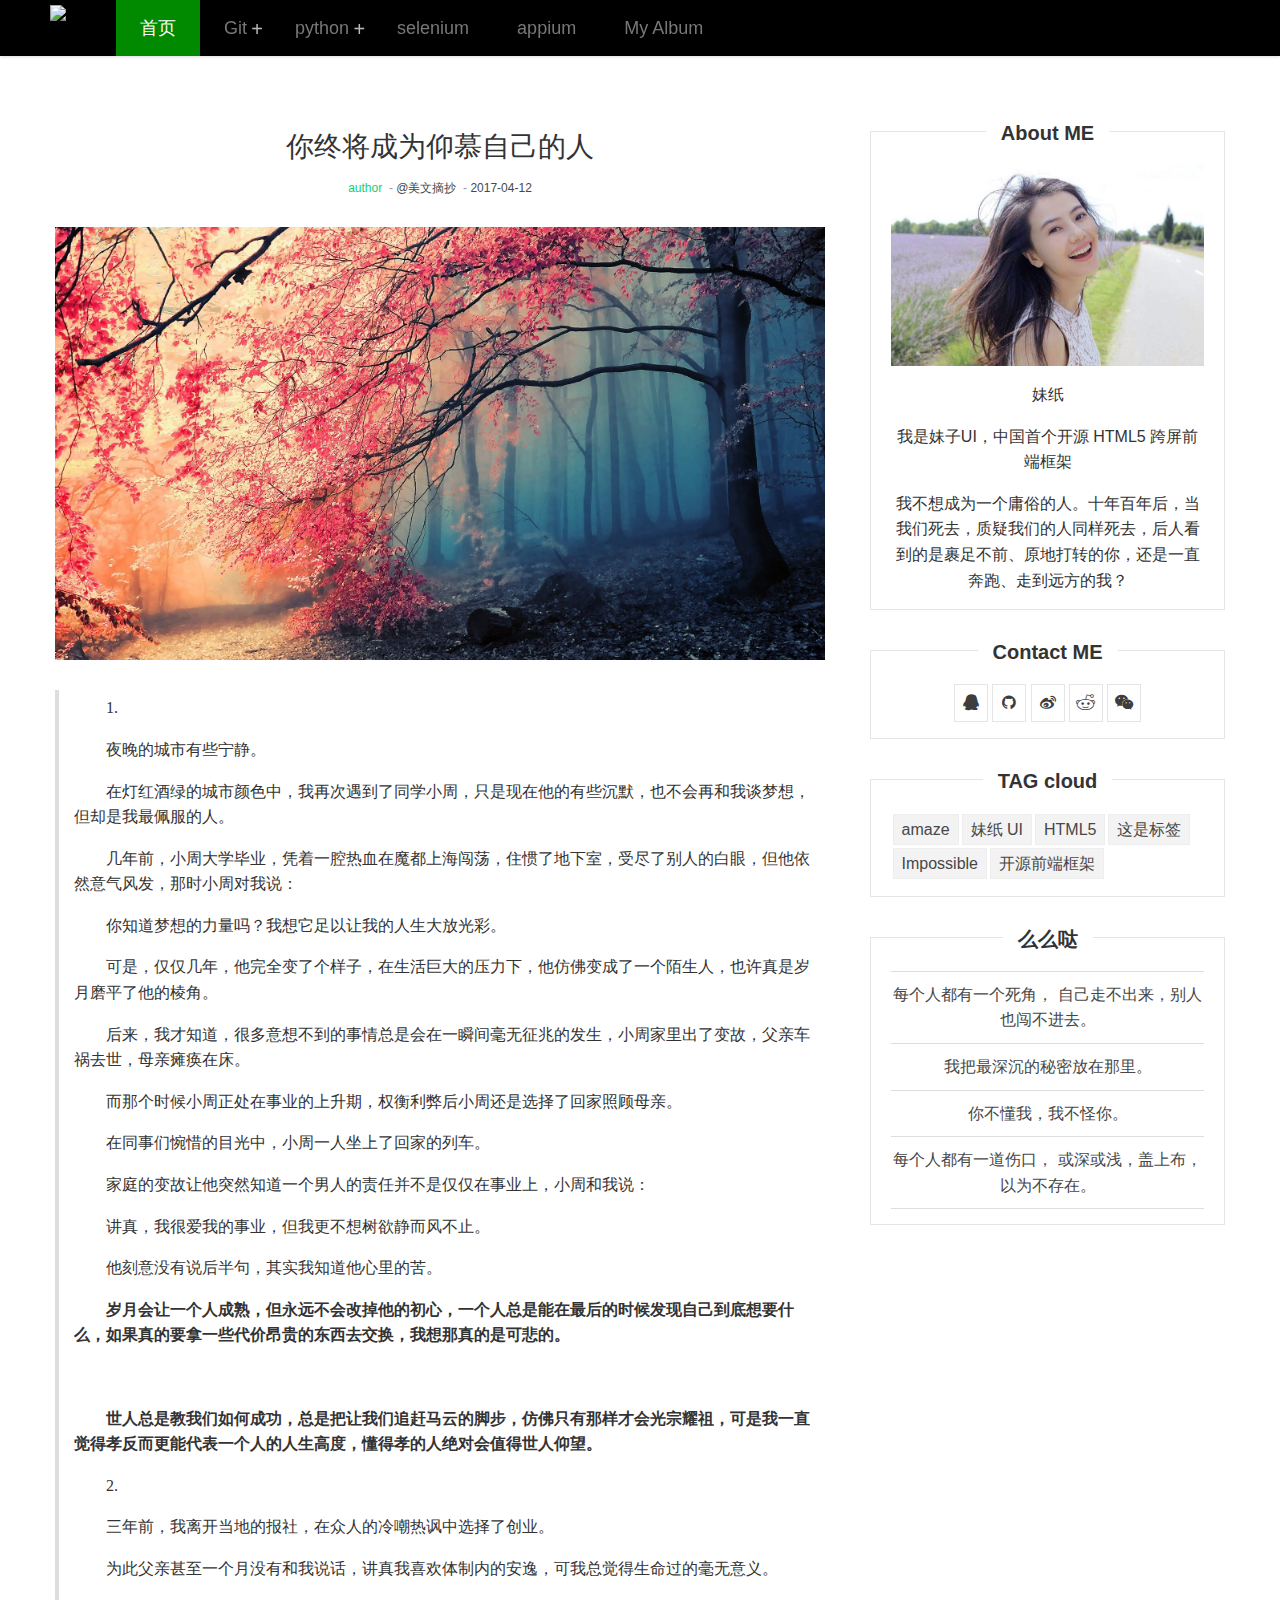
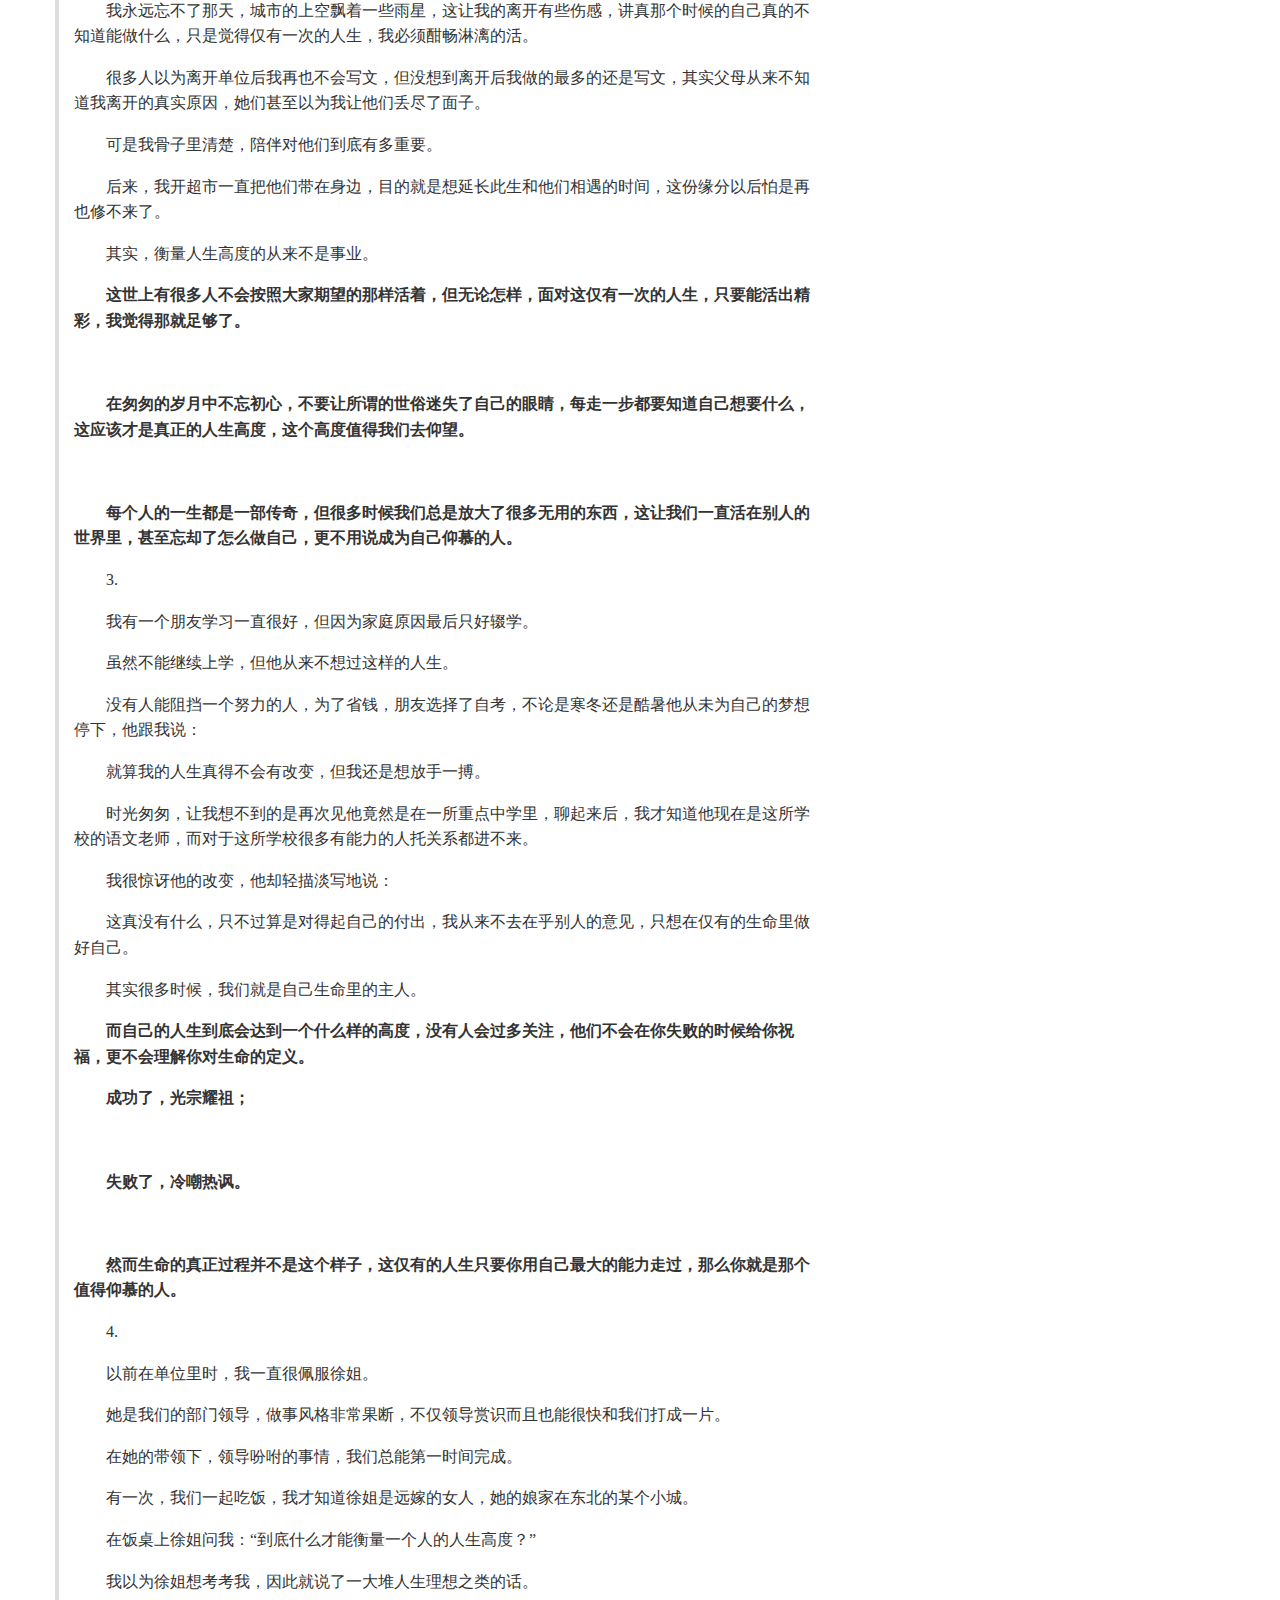
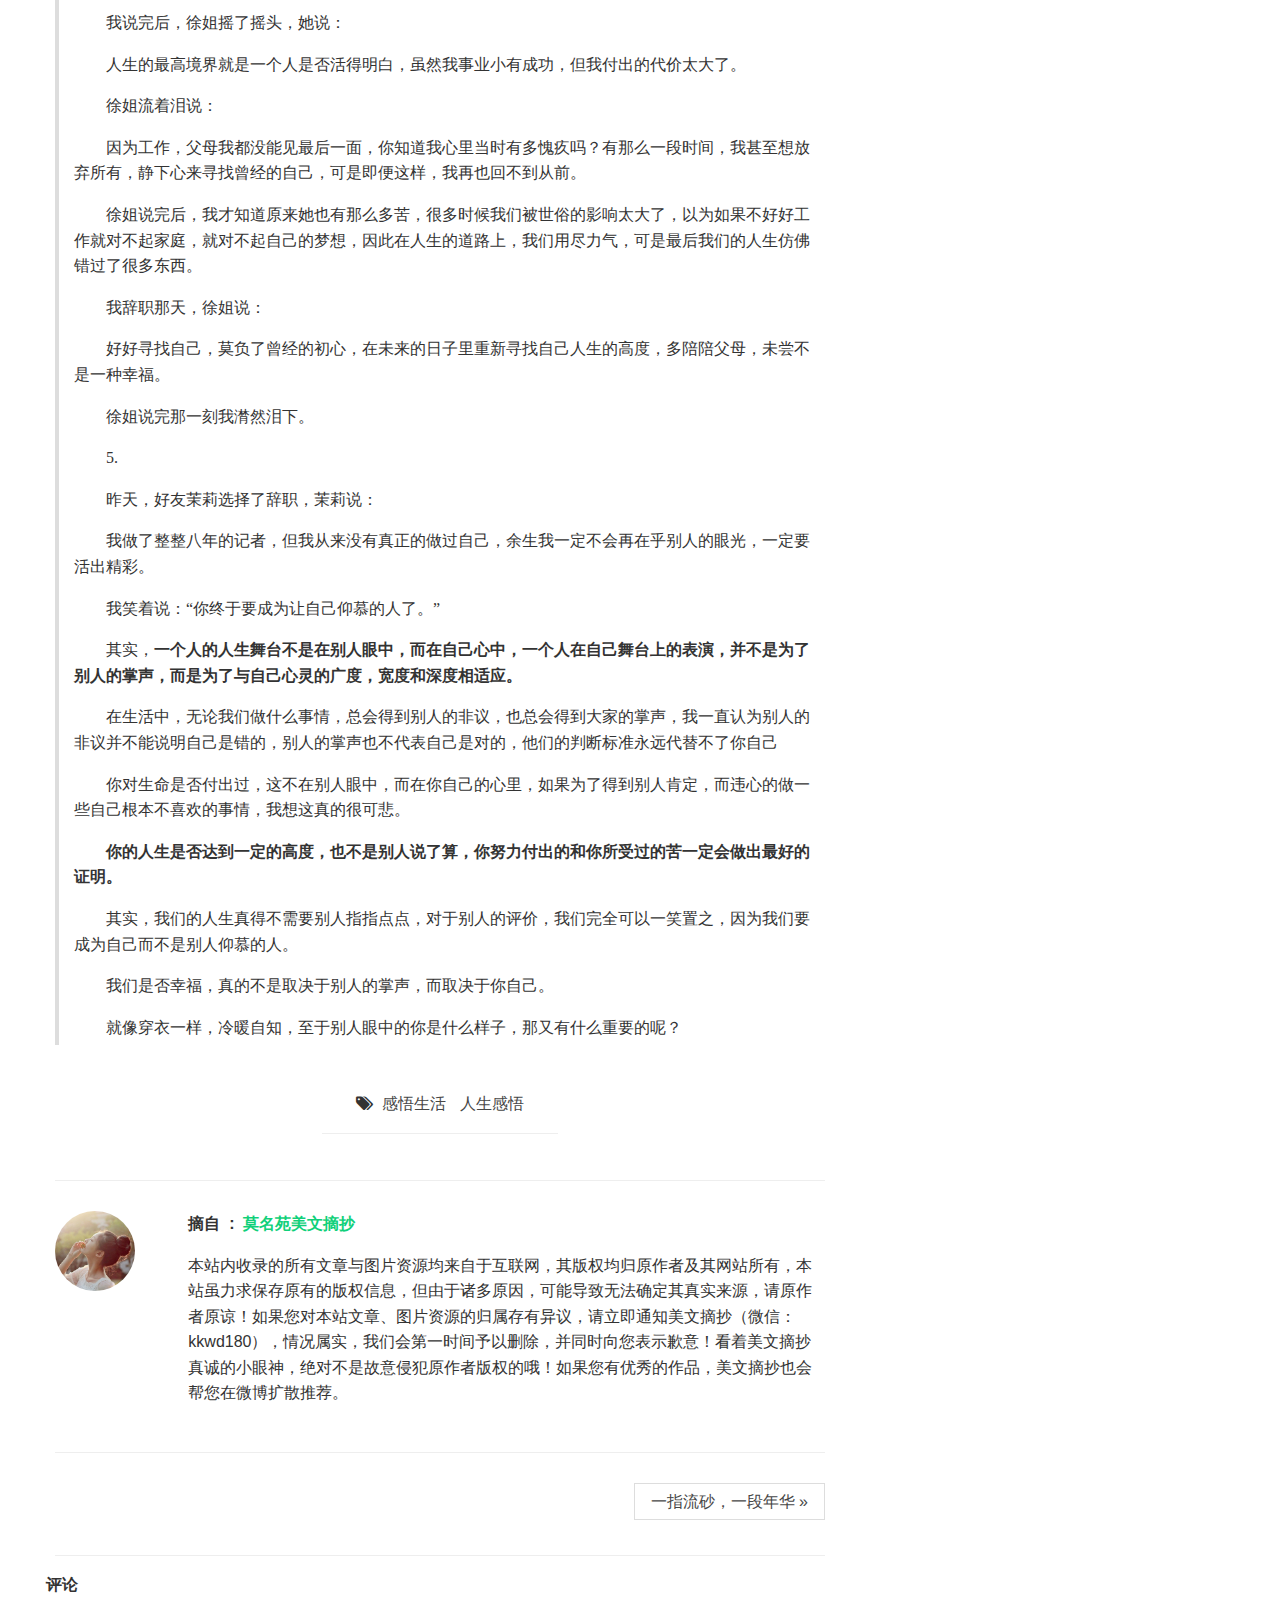
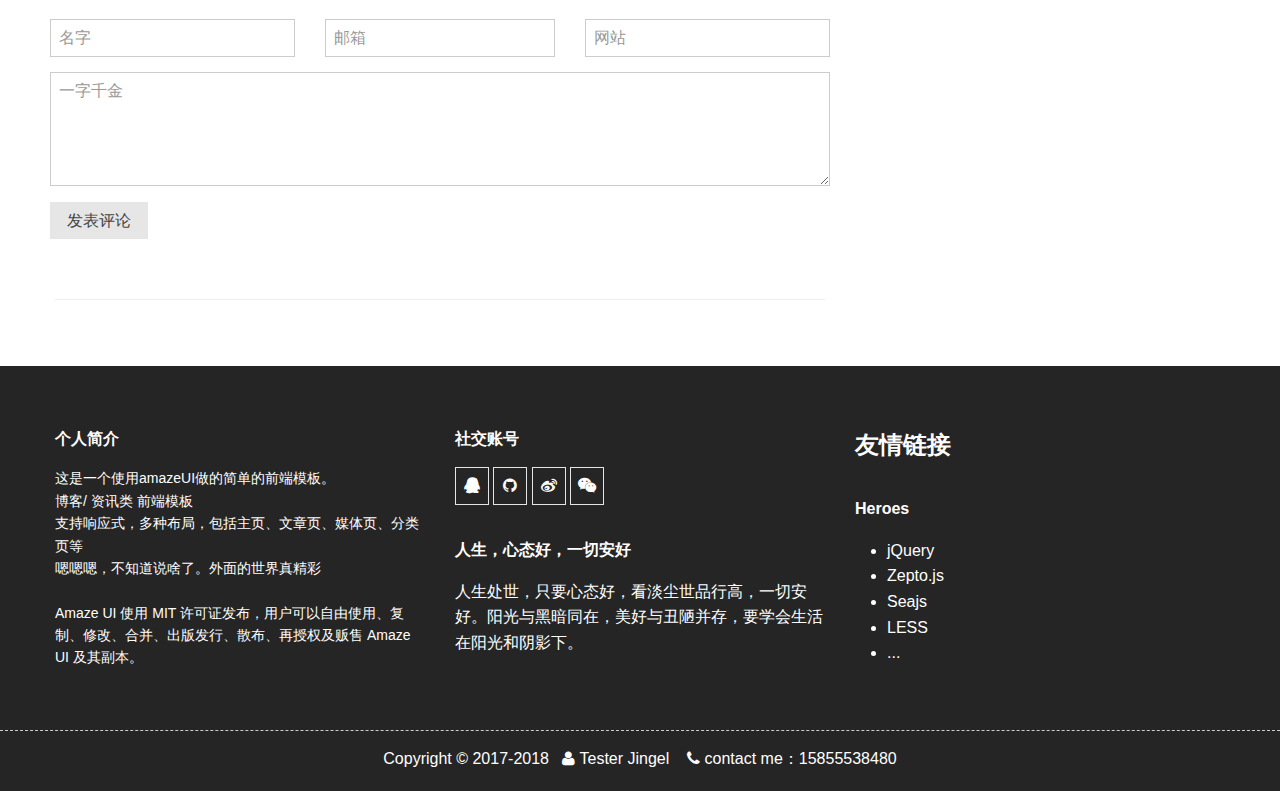
==== banner1.html @ 2e0ad168 "web" ====
<!doctype html>
<html>
<head>
  <meta charset="utf-8">
  <meta http-equiv="X-UA-Compatible" content="IE=edge">
  <meta name="description" content="">
  <meta name="keywords" content="">
  <meta name="viewport" content="width=device-width, initial-scale=1, maximum-scale=1, user-scalable=no">
  <title>Tester Jingel </title>
  <meta name="renderer" content="webkit">
  <meta http-equiv="Cache-Control" content="no-siteapp"/>
  <link rel="shortcut icon" type="image/x-icon" href="http://www.easyicon.net/api/resizeApi.php?id=1207053&size=24" />
  <meta name="mobile-web-app-capable" content="yes">
  <link rel="icon" sizes="192x192" href="i/app-icon72x72@2x.png">
  <meta name="apple-mobile-web-app-capable" content="yes">
  <meta name="apple-mobile-web-app-status-bar-style" content="black">
  <meta name="apple-mobile-web-app-title" content="Amaze UI"/>
  <link rel="apple-touch-icon-precomposed" href="i/app-icon72x72@2x.png">
  <meta name="msapplication-TileImage" content="i/app-icon72x72@2x.png">
  <meta name="msapplication-TileColor" content="#0e90d2">
  <link rel="stylesheet" href="css/amazeui.min.css">
  <link rel="stylesheet" href="css/app.css">
  <link rel="stylesheet" href="css/navbar.css">
</head>

<body class="am-animation-fade"> 
    <!-- 导航条  -->
    <div class="am-topbar-fixed-top">
        <ul class="venus-menu">
          <a href="lw-index.html">
            <li class="am-show-lg-only" style="padding-right: 50px">
                <img  style="padding-left: 50px;padding-top: 5px" src="http://www.easyicon.net/api/resizeApi.php?id=1139179&size=48">
            </li>
          </a>
            <li class="active">
                <a href="lw-index.html">首页</a>
            </li>
            <li>
                <a href="#">Git</a>
                <ul>
                    <li><a href="lw-article.html">Git1</a></li>
                    <li><a href="#">Git2</a></li>
                    <li><a href="#">Git3</a></li>
                    <li><a href="#">Git4</a></li>
                </ul>
            </li>
            <li>
                <a href="#">python</a>
                <ul>
                    <li><a href="#">python1</a></li>
                    <li><a href="#">python2</a></li>
                    <li><a href="#">python3</a></li>
                    <li><a href="#">python4</a></li>
                </ul>
            </li>
            <li><a href="lw-article.html">selenium</a></li>
            <li><a href="lw-article.html">appium</a></li>
            <li><a href="lw-img.html">My Album</a></li>
        </ul>
    </div>
<!-- nav end -->

<!-- content srart -->
<div class="am-g am-g-fixed blog-fixed blog-content" style="padding-top: 50px">
    <div class="am-u-md-8 am-u-sm-12">
      <article class="am-article blog-article-p">
        <div class="am-article-hd">
          <h1 class="am-article-title blog-text-center">你终将成为仰慕自己的人</h1>
          <p class="am-article-meta blog-text-center">
              <span><a href="#" class="blog-color">author &nbsp;</a></span>-
              <span><a href="#">@美文摘抄 &nbsp;</a></span>-
              <span><a href="#">2017-04-12</a></span>
          </p>
        </div>        
        <div class="am-article-bd">
        <img src="i/f10.jpg" alt="" class="blog-entry-img blog-article-margin">          
        <p class="class="am-article-lead"">
        <blockquote>
          <p>　　1.</p>

<p>　　夜晚的城市有些宁静。</p>

<p>　　在灯红酒绿的城市颜色中，我再次遇到了同学小周，只是现在他的有些沉默，也不会再和我谈梦想，但却是我最佩服的人。</p>

<p>　　几年前，小周大学毕业，凭着一腔热血在魔都上海闯荡，住惯了地下室，受尽了别人的白眼，但他依然意气风发，那时小周对我说：</p>

<p>　　你知道梦想的力量吗？我想它足以让我的人生大放光彩。</p>

<p>　　可是，仅仅几年，他完全变了个样子，在生活巨大的压力下，他仿佛变成了一个陌生人，也许真是岁月磨平了他的棱角。</p>

<p>　　后来，我才知道，很多意想不到的事情总是会在一瞬间毫无征兆的发生，小周家里出了变故，父亲车祸去世，母亲瘫痪在床。</p>

<p>　　而那个时候小周正处在事业的上升期，权衡利弊后小周还是选择了回家照顾母亲。</p>

<p>　　在同事们惋惜的目光中，小周一人坐上了回家的列车。</p>

<p>　　家庭的变故让他突然知道一个男人的责任并不是仅仅在事业上，小周和我说：</p>

<p>　　讲真，我很爱我的事业，但我更不想树欲静而风不止。</p>

<p>　　他刻意没有说后半句，其实我知道他心里的苦。</p>

<p>　　<strong>岁月会让一个人成熟，但永远不会改掉他的初心，一个人总是能在最后的时候发现自己到底想要什么，如果真的要拿一些代价昂贵的东西去交换，我想那真的是可悲的。</strong></p>
<p><strong>&nbsp;</strong></p>
<p><strong>　　世人总是教我们如何成功，总是把让我们追赶马云的脚步，仿佛只有那样才会光宗耀祖，可是我一直觉得孝反而更能代表一个人的人生高度，懂得孝的人绝对会值得世人仰望。</strong></p>

<p>　　2.</p>

<p>　　三年前，我离开当地的报社，在众人的冷嘲热讽中选择了创业。</p>

<p>　　为此父亲甚至一个月没有和我说话，讲真我喜欢体制内的安逸，可我总觉得生命过的毫无意义。</p>

<p>　　我永远忘不了那天，城市的上空飘着一些雨星，这让我的离开有些伤感，讲真那个时候的自己真的不知道能做什么，只是觉得仅有一次的人生，我必须酣畅淋漓的活。</p>

<p>　　很多人以为离开单位后我再也不会写文，但没想到离开后我做的最多的还是写文，其实父母从来不知道我离开的真实原因，她们甚至以为我让他们丢尽了面子。</p>

<p>　　可是我骨子里清楚，陪伴对他们到底有多重要。</p>

<p>　　后来，我开超市一直把他们带在身边，目的就是想延长此生和他们相遇的时间，这份缘分以后怕是再也修不来了。</p>

<p>　　其实，衡量人生高度的从来不是事业。</p>

<p>　　<strong>这世上有很多人不会按照大家期望的那样活着，但无论怎样，面对这仅有一次的人生，只要能活出精彩，我觉得那就足够了。</strong></p>
<p><strong>&nbsp;</strong></p>
<p><strong>　　在匆匆的岁月中不忘初心，不要让所谓的世俗迷失了自己的眼睛，每走一步都要知道自己想要什么，这应该才是真正的人生高度，这个高度值得我们去仰望。</strong></p>
<p><strong>&nbsp;</strong></p>
<p><strong>　　每个人的一生都是一部传奇，但很多时候我们总是放大了很多无用的东西，这让我们一直活在别人的世界里，甚至忘却了怎么做自己，更不用说成为自己仰慕的人。</strong></p>

<p>　　3.</p>

<p>　　我有一个朋友学习一直很好，但因为家庭原因最后只好辍学。</p>

<p>　　虽然不能继续上学，但他从来不想过这样的人生。</p>

<p>　　没有人能阻挡一个努力的人，为了省钱，朋友选择了自考，不论是寒冬还是酷暑他从未为自己的梦想停下，他跟我说：</p>

<p>　　就算我的人生真得不会有改变，但我还是想放手一搏。</p>

<p>　　时光匆匆，让我想不到的是再次见他竟然是在一所重点中学里，聊起来后，我才知道他现在是这所学校的语文老师，而对于这所学校很多有能力的人托关系都进不来。</p>

<p>　　我很惊讶他的改变，他却轻描淡写地说：</p>

<p>　　这真没有什么，只不过算是对得起自己的付出，我从来不去在乎别人的意见，只想在仅有的生命里做好自己。</p>

<p>　　其实很多时候，我们就是自己生命里的主人。</p>

<p>　　<strong>而自己的人生到底会达到一个什么样的高度，没有人会过多关注，他们不会在你失败的时候给你祝福，更不会理解你对生命的定义。</strong></p>

<p>　　<strong>成功了，光宗耀祖；</strong></p>
<p><strong>&nbsp;</strong></p>
<p><strong>　　失败了，冷嘲热讽。</strong></p>
<p><strong>&nbsp;</strong></p>
<p><strong>　　然而生命的真正过程并不是这个样子，这仅有的人生只要你用自己最大的能力走过，那么你就是那个值得仰慕的人。</strong></p>

<p>　　4.</p>

<p>　　以前在单位里时，我一直很佩服徐姐。</p>

<p>　　她是我们的部门领导，做事风格非常果断，不仅领导赏识而且也能很快和我们打成一片。</p>

<p>　　在她的带领下，领导吩咐的事情，我们总能第一时间完成。</p>

<p>　　有一次，我们一起吃饭，我才知道徐姐是远嫁的女人，她的娘家在东北的某个小城。</p>

<p>　　在饭桌上徐姐问我：&ldquo;到底什么才能衡量一个人的人生高度？&rdquo;</p>

<p>　　我以为徐姐想考考我，因此就说了一大堆人生理想之类的话。</p>

<p>　　我说完后，徐姐摇了摇头，她说：</p>

<p>　　人生的最高境界就是一个人是否活得明白，虽然我事业小有成功，但我付出的代价太大了。</p>

<p>　　徐姐流着泪说：</p>

<p>　　因为工作，父母我都没能见最后一面，你知道我心里当时有多愧疚吗？有那么一段时间，我甚至想放弃所有，静下心来寻找曾经的自己，可是即便这样，我再也回不到从前。</p>

<p>　　徐姐说完后，我才知道原来她也有那么多苦，很多时候我们被世俗的影响太大了，以为如果不好好工作就对不起家庭，就对不起自己的梦想，因此在人生的道路上，我们用尽力气，可是最后我们的人生仿佛错过了很多东西。</p>

<p>　　我辞职那天，徐姐说：</p>

<p>　　好好寻找自己，莫负了曾经的初心，在未来的日子里重新寻找自己人生的高度，多陪陪父母，未尝不是一种幸福。</p>

<p>　　徐姐说完那一刻我潸然泪下。</p>

<p>　　5.</p>

<p>　　昨天，好友茉莉选择了辞职，茉莉说：</p>

<p>　　我做了整整八年的记者，但我从来没有真正的做过自己，余生我一定不会再在乎别人的眼光，一定要活出精彩。</p>

<p>　　我笑着说：&ldquo;你终于要成为让自己仰慕的人了。&rdquo;</p>

<p>　　其实，<strong>一个人的人生舞台不是在别人眼中，而在自己心中，一个人在自己舞台上的表演，并不是为了别人的掌声，而是为了与自己心灵的广度，宽度和深度相适应。</strong></p>

<p>　　在生活中，无论我们做什么事情，总会得到别人的非议，也总会得到大家的掌声，我一直认为别人的非议并不能说明自己是错的，别人的掌声也不代表自己是对的，他们的判断标准永远代替不了你自己</p>

<p>　　你对生命是否付出过，这不在别人眼中，而在你自己的心里，如果为了得到别人肯定，而违心的做一些自己根本不喜欢的事情，我想这真的很可悲。</p>

<p>　　<strong>你的人生是否达到一定的高度，也不是别人说了算，你努力付出的和你所受过的苦一定会做出最好的证明。</strong></p>

<p>　　其实，我们的人生真得不需要别人指指点点，对于别人的评价，我们完全可以一笑置之，因为我们要成为自己而不是别人仰慕的人。</p>

<p>　　我们是否幸福，真的不是取决于别人的掌声，而取决于你自己。</p>

<p>　　就像穿衣一样，冷暖自知，至于别人眼中的你是什么样子，那又有什么重要的呢？</p>
</blockquote>
      </article>
        
        <div class="am-g blog-article-widget blog-article-margin">
          <div class="am-u-lg-4 am-u-md-5 am-u-sm-7 am-u-sm-centered blog-text-center">
            <span class="am-icon-tags"> &nbsp;</span><a href="#">感悟生活</a>  &nbsp;&nbsp;<a href="#">人生感悟</a>
            <hr>
          </div>
        </div>

        <hr>
        <div class="am-g blog-author blog-article-margin">
          <div class="am-u-sm-3 am-u-md-3 am-u-lg-2">
            <img src="i/f15.jpg" alt="" class="blog-author-img am-circle">
          </div>
          <div class="am-u-sm-9 am-u-md-9 am-u-lg-10">
          <h3><span>摘自 &nbsp;: &nbsp;</span><span class="blog-color">莫名苑美文摘抄</span></h3>
            <p>本站内收录的所有文章与图片资源均来自于互联网，其版权均归原作者及其网站所有，本站虽力求保存原有的版权信息，但由于诸多原因，可能导致无法确定其真实来源，请原作者原谅！如果您对本站文章、图片资源的归属存有异议，请立即通知美文摘抄（微信：kkwd180），情况属实，我们会第一时间予以删除，并同时向您表示歉意！看着美文摘抄真诚的小眼神，绝对不是故意侵犯原作者版权的哦！如果您有优秀的作品，美文摘抄也会帮您在微博扩散推荐。</p>
          </div>
        </div>
        <hr>
        <ul class="am-pagination blog-article-margin">
          <li class="am-pagination-next"><a href="banner2.html">一指流砂，一段年华 &raquo;</a></li>
        </ul>
        
        <hr>

        <form class="am-form am-g">
            <h3 class="blog-comment">评论</h3>
          <fieldset>
            <div class="am-form-group am-u-sm-4 blog-clear-left">
              <input type="text" class="" placeholder="名字">
            </div>
            <div class="am-form-group am-u-sm-4">
              <input type="email" class="" placeholder="邮箱">
            </div>

            <div class="am-form-group am-u-sm-4 blog-clear-right">
              <input type="password" class="" placeholder="网站">
            </div>
        
            <div class="am-form-group">
              <textarea class="" rows="5" placeholder="一字千金"></textarea>
            </div>
        
            <p><button type="submit" class="am-btn am-btn-default">发表评论</button></p>
          </fieldset>
        </form>

        <hr>
    </div>

    <div class="am-u-md-4 am-u-sm-12 blog-sidebar">
        <div class="blog-sidebar-widget blog-bor">
            <h2 class="blog-text-center blog-title"><span>About ME</span></h2>
            <img src="i/f161.jpg" alt="about me" class="blog-entry-img" >
            <p>妹纸</p>
            <p>
        我是妹子UI，中国首个开源 HTML5 跨屏前端框架
        </p><p>我不想成为一个庸俗的人。十年百年后，当我们死去，质疑我们的人同样死去，后人看到的是裹足不前、原地打转的你，还是一直奔跑、走到远方的我？</p>
        </div>
        <div class="blog-sidebar-widget blog-bor">
            <h2 class="blog-text-center blog-title"><span>Contact ME</span></h2>
            <p>
                <a href=""><span class="am-icon-qq am-icon-fw am-primary blog-icon"></span></a>
                <a href=""><span class="am-icon-github am-icon-fw blog-icon"></span></a>
                <a href=""><span class="am-icon-weibo am-icon-fw blog-icon"></span></a>
                <a href=""><span class="am-icon-reddit am-icon-fw blog-icon"></span></a>
                <a href=""><span class="am-icon-weixin am-icon-fw blog-icon"></span></a>
            </p>
        </div>
        <div class="blog-clear-margin blog-sidebar-widget blog-bor am-g ">
            <h2 class="blog-title"><span>TAG cloud</span></h2>
            <div class="am-u-sm-12 blog-clear-padding">
            <a href="" class="blog-tag">amaze</a>
            <a href="" class="blog-tag">妹纸 UI</a>
            <a href="" class="blog-tag">HTML5</a>
            <a href="" class="blog-tag">这是标签</a>
            <a href="" class="blog-tag">Impossible</a>
            <a href="" class="blog-tag">开源前端框架</a>
            </div>
        </div>
        <div class="blog-sidebar-widget blog-bor">
            <h2 class="blog-title"><span>么么哒</span></h2>
            <ul class="am-list">
                <li><a href="#">每个人都有一个死角， 自己走不出来，别人也闯不进去。</a></li>
                <li><a href="#">我把最深沉的秘密放在那里。</a></li>
                <li><a href="#">你不懂我，我不怪你。</a></li>
                <li><a href="#">每个人都有一道伤口， 或深或浅，盖上布，以为不存在。</a></li>
            </ul>
        </div>
      
    </div>
</div>
<!-- content end -->


    <!-- 底部内容 -->
    <footer class="blog-footer">
        <div class="am-g am-g-fixed blog-fixed am-u-sm-centered blog-footer-padding">
            <div class="am-u-sm-12 am-u-md-4- am-u-lg-4">
                <h3>个人简介</h3>
                <p class="am-text-sm">这是一个使用amazeUI做的简单的前端模板。<br> 博客/ 资讯类 前端模板 <br> 支持响应式，多种布局，包括主页、文章页、媒体页、分类页等<br>嗯嗯嗯，不知道说啥了。外面的世界真精彩<br><br>
                Amaze UI 使用 MIT 许可证发布，用户可以自由使用、复制、修改、合并、出版发行、散布、再授权及贩售 Amaze UI 及其副本。</p>
            </div>
            <div class="am-u-sm-12 am-u-md-4- am-u-lg-4">
                <h3>社交账号</h3>
                <p>
                    <a href="tencent://message/?uin=1210123704&Site=qq&Menu=yes"><span class="am-icon-qq am-icon-fw am-primary blog-icon blog-icon"></span></a>
                    <a href="https://github.com/chengyuanyuan94"><span class="am-icon-github am-icon-fw blog-icon blog-icon"></span></a>
                    <a href="http://weibo.com/5157680191/profile?rightmod=1&wvr=6&mod=personinfo"><span class="am-icon-weibo am-icon-fw blog-icon blog-icon"></span></a>
                    <a href=""><span class="am-icon-weixin am-icon-fw blog-icon blog-icon"></span></a>
                </p>
                <h3>人生，心态好，一切安好</h3>
                <p>人生处世，只要心态好，看淡尘世品行高，一切安好。阳光与黑暗同在，美好与丑陋并存，要学会生活在阳光和阴影下。</p>          
            </div>
            <div class="am-u-sm-12 am-u-md-4- am-u-lg-4">
                  <h1>友情链接</h1>
                 <h3>Heroes</h3>
                <p>
                    <ul>
                        <li>jQuery</li>
                        <li>Zepto.js</li>
                        <li>Seajs</li>
                        <li>LESS</li>
                        <li>...</li>
                    </ul>
                </p>
            </div>
        </div>    
        <hr data-am-widget="divider" style="" class="am-divider am-divider-dashed" />
        <div class="blog-text-center">Copyright © 2017-2018 &nbsp;
            <span class="am-icon-user"></span> Tester Jingel &nbsp;  
            &nbsp;<span class="am-icon-phone"></span>  contact me：15855538480</div>    
    </footer>

<!--[if (gte IE 9)|!(IE)]><!-->
<script src="/js/jquery.min.js"></script>
<!--<![endif]-->
<!--[if lte IE 8 ]>
<script src="http://libs.baidu.com/jquery/1.11.3/jquery.min.js"></script>
<script src="http://cdn.staticfile.org/modernizr/2.8.3/modernizr.js"></script>
<script src="/js/amazeui.ie8polyfill.min.js"></script>
<![endif]-->
<script src="/js/amazeui.min.js"></script>
<script src="js/navbarscript.js"></script>
<!-- <script src="/js/app.js"></script> -->
</body>
</html>
---- css/app.css ----
/* Write your styles */
/*.mine {
    /*padding: 130px 0;
    background: #313131 url(http://www.seakong.cn/demo/bg/4.jpg) no-repeat center;
    background-size: 100% auto;
    position: relative;
    z-index: 1;
}
.cover {
    background: url(http://www.seakong.cn/images/overlay.png) repeat scroll 0 0 rgba(0, 0, 0, 0);
    position: absolute;
    right: 0px;
    left: 0px;
    top: 0px;
    width: 1000px;
    height: 400px;
    z-index: 0;
}
.am-g img{
    width:100%;
    height:360px;
    overflow:hidden;
}
.am-bor {
    border:1px solid black;
}
@media only screen and (min-width: 1200px) {
      .blog-g-fixed {
        max-width: 100%;
      }
}

.lw-bor {
    border:1px solid gray;
}

.lw-sidebar {
    width: 260px;
    min-height: 100%;
    float: left;
    border-right: 1px solid #cecece;
}
.lw-sidebar .am-list li a {
    color:black;
    
}
@media only screen and (min-width: 641px) {
  .lw-sidebar {
    display: block;
    position: static;
    background: none;
  }
  .lw-offcanvas-bar {
    position: static;
    width: auto;
    background: none;
    -webkit-transform: translate3d(0, 0, 0);
    -ms-transform: translate3d(0, 0, 0);
    transform: translate3d(0, 0, 0);
  }

}
@media only screen and (max-width: 640px) {
  .lw-sidebar {
    width: inherit;
  }
}

.lw-sidebar {
  height: 100%;
  overflow-x: hidden;
  overflow-y: hidden;
}

.lw-sidebar {
  z-index: 1600;
}

#bg {
    width:1600px;
    height:900px;
    float:right;
    background-color:#1b1b1b;
}
*/



/**
 * log in css
 */
html {
    width:100%;
    height:100%;
}
body {
    width:100%;
    height:100%;
}
.log {
    width:100%;
    height:100%;
    background:url(../i/f10.jpg) #000 no-repeat;
    background-size:100% 100%;
    color:#ffffff;
}
@media only screen and (max-width:640px) {
    .log {
        background-size:180% 100%;
        background-position:top right;
    }
    .log-title {
        display:none;
    }
}
.log-title {
    font-size:4rem;
}
.log-content {
    margin-top:15%;
    text-align:center;
}
.log-button {
    background-color:transparent;   
    border-radius:8px;
    border:2px solid #ffffff;
    display:inline-block;
    cursor:pointer;
    color:#ffffff;
    text-decoration:none;
    text-shadow:0px 1px 0px #2f6627;
}
.log-button:hover {
     background-color:#0e90d2;
     border:2px solid #0e90d2;
     color:#ffffff;
}
.log-button:active {
    position:relative;
    top:1px;
}
.log-header,.log-re {
    background-color:transparent;
    position:absolute;
    top:0;
    color:#ffffff;
}
.log-header {
    display: block;
    height: 50px;
    width: 165px;
    margin-left:10%;
    text-indent: -9999px;
    background: url(http://s.amazeui.org/media/i/brand/amazeui-w.png) left center no-repeat;
    background-size: 125px 24px;
}
.log-header:hover {  
    height: 50px;
    width: 165px;
    margin-left:10%;
    text-indent: -9999px;
    background: url(http://s.amazeui.org/media/i/brand/amazeui-cw.png) left center no-repeat;
    background-size:125px 24px;
}
.log a {
    color:#fff;
}
.log-re {
    right:10%;
    top:1%;
}
.log-icon {
    background-color:transparent;
    color:#ffffff;
}
.log-animation-delay {
  -webkit-animation-delay: 200ms;
  animation-delay: 200ms;
}
.log-animation-delay-a {
    -webkit-animation-delay: 300ms;
    animation-delay: 300ms;
}
.log-animation-delay-b {
     -webkit-animation-delay: 500ms;
    animation-delay: 500ms;
}
.log-alert {
    clear:both;
    width:100%;
    height:28px;
    line-height:28px;
    padding-top:0;
    position:absolute;
    top:20px;
    left:0;
    display:block;
  }
.log-footer {
    position:absolute;
    bottom:10px;
    width:100%;
    text-align:center;
}




/**
 * blog css 
 * a:hover: #10D07A 
 * 基本色：#333 
 * 或者 #3d3d3d   
 * bgcolor：#10D07A  ， color：#fff
 * blog-color  单独的颜色突出
 * .blog-bor    border:1px solid #e5e5e5
 * css复用 与 规范化
 */
a {
    color:#474747;
}
 a:hover {
    color:#10D07A;
}
.blog-header {
    margin-top:3rem;
}
@media only screen and (max-width:640px) {
    .blog-header {
    margin-top:1rem;
    }
    .blog-nav li {
    text-align:center;
    }
}
#blog hr {
    margin:0.6rem 0;
}
.blog-nav {
    padding:0 1.3rem;
}

.blog-nav li a:hover{
    background-color:#fff;
    color:#10D07A;
}
.blog-button {
    width:95%;
    height:100%;
    margin-left:1.5rem;
    background-color:#10D07A;
}
.am-dropdown-content li a{
    background-color:transparent;
}
.am-dropdown-content li a:hover {
    background-color:#10D07A;
}
.blog-text-center {
    text-align:center;
}
.blog-bor {
    border:1px solid #e5e5e5;
}
.am-topbar-nav>li.am-active>a, .am-topbar-nav>li.am-active>a:focus, .am-topbar-nav>li.am-active>a:hover {
    border-radius: 0;
    color: #10D07A;
    background: 0 0;
    text-align:center;
}
.am-topbar-nav>li>a:hover:after {
     opacity: 0; 
}
@media only screen and (min-width: 641px) {
.am-topbar-nav>li.am-active>a:after {
    opacity: 0;
    }
}
@media only screen and (min-width: 1200px) {
      .blog-fixed {
        max-width: 1200px;
      }
}
.blog-entry-img {
    padding:0;
    max-width:100%;
    height:auto;
}
.blog-entry-article {
    margin:3rem 0;
    padding-bottom: 3rem;
    border-bottom: 1px solid #e5e5e5;
}
@media only screen and (max-width:640px) {
    .blog-entry-article {
        padding-bottom:1rem;
        text-align:center;
    }
}
.blog-entry-text {
    padding:0 1rem;
}
.blog-entry-text h1 {
    margin-top:0;
    color:#3d3d3d;
}
.blog-sidebar {
    margin-top:3rem;
    padding:0 1.5rem 0 3rem;
}
.blog-title {
    margin-top:-1.5rem;
}
.blog-title span{
    background-color:#fff;
    padding:0 1.5rem;
}
.blog-sidebar-widget {
    padding:0 2rem;
    margin-bottom:4rem;
    text-align:center;
}
h1 span{
    color:#333;
}
.blog-icon {
    width:3.4rem;
    border:1px solid #e5e5e5;
    padding:0.5rem;
    color:#3d3d3d;
}
.blog-icon:hover {
    color:#fff;
    background:#10D07A;
    border:1px solid #10D07A;
}
.blog-color {
    color:#10D07A;
}
.blog-continue {
    color:#000;
    border:0.2rem solid gray;
    padding:0.5rem 1rem;
    font-weight:bold;
    display:none;
}
.blog-continue:hover {
    background-color:#10D07A;
    color:#fff;
    border:0.1rem #fff;
}
.blog-tag {
    background:#F3F3F3;
    margin:0.15rem 0.15rem;
    line-height:2.5rem;
    float:left;
    border: 1px solid #eee;
    padding:0.2rem 0.8rem 0.2rem 0.8rem;
}
.blog-tag:hover {
    background:#10D07A;
    color:#fff;
}
.blog-clear-margin {
    margin-left:0rem !important;
    margin-right:0rem !important;
}
.blog-clear-padding {
    padding:0 0 1.5rem 0 !important;
}
.blog-tag-left {
    text-align:left;
}
.blog-footer {
    padding:3rem 0 2rem 0;
    margin-top:5rem;
    background-color:#252525;
    color:#fff !important
}
.blog-footer-padding {
    padding:3rem 0;
}
.blog-footer a{
    color:#fff;
}
.blog-footer span {
    color:#fff;
}
/**
 * blog-article-sidebar
 * 
 */

.blog-article-p {
    margin:3rem 0;
}
.blog-author-img {
    width:8rem;
    height:8rem;    
}
@media only screen and (max-width:641px) {
    .blog-author-img {
    width:6rem;
    height:6rem;    
    }
}
.blog-article-margin {
    margin:3rem 0;
}

.blog-clear-left {
    padding-left: 0;
}
.blog-clear-right {
    padding-right:0;
}
.blog-slider-desc {
    width:50%;
    height:50%;
    overflow:hidden;
    border:0.3rem solid #fff;
    position:absolute;
    left:50%;
    top:50%;
    transform:translate(-50%,-50%);
    -webkit-transform:translate(-50%,-50%);;
    background-color:transparent;
}
.blog-slider-con {
    position:absolute;
    left:0.5%;
    top:1%;
    width:99%;
    height:98%;
    border:0.3rem solid #fff;
    padding:3rem 8rem;
    background-color:#fff;
}
/**
 * bug:
 * width:100%; height:100%; 
 * margin: 1% 或者 1rem ;
 * 此处的定位出现问题。
 */
.blog-h-margin {
    margin:0;
}
.am-slider-carousel li {
  margin-right: 25px;
}
.blog-comment {
    padding-left:0.625rem;
}

.img-layout {
    width:300px;
    height:200px;
    
}

#container {
    width: 100%;
    margin: auto;
}
#container div {
    -webkit-box-shadow: 0 4px 15px -5px #555;
    box-shadow: 0 4px 15px -5px #555;
    background-color: #fff;
    width:220px;
    padding:2px;
    margin:5px;
}
#container > div img {
    padding: 0px;
    display: block;
    width: 100%;
}

.time-year {
    margin-bottom:3rem;
    margin-top:3rem;
}
.timeline-year li {
    list-style: none;
}
.timeline-span {
    border-left:2px solid #10D07A;
}
---- css/navbar.css ----
@import "font-awesome.css";
.content{
	margin:0px 20px;
}
.venus-menu{
	margin:30px 0 10px 0;
}
.venus-menu{
	width:100%;
	margin:0;
	padding:0;
	position:relative;
	float:left;
	font-family:'Open Sans', sans-serif;
	list-style:none;
	background:#000;
	opacity: 1;
	box-shadow:0 1px 3px #dedede;
}
.venus-menu li{
	display:inline-block;
	margin:0;
	padding:0;
	float:left;
	line-height:20px;
	position:relative;
}
.venus-menu > li > a{
	padding:18px 24px;
	font-size:18px;
	color:#777;
	text-decoration:none;
	display:block;
	-webkit-transition:color 0.2s linear, background 0.2s linear;
	-moz-transition:color 0.2s linear, background 0.2s linear;
	-o-transition:color 0.2s linear, background 0.2s linear;
	transition:color 0.2s linear, background 0.2s linear;
}
.venus-menu li:hover > a, .venus-menu li.active a{
	background:#018A00;
	color:#fff;
}
.venus-menu > li > a i{
	color:#bababa;
}
.venus-menu > li:hover > a i, .venus-menu li.active a i{
	color:#fff;
}
.venus-menu ul, .venus-menu ul li ul{
	list-style:none;
	margin:0;
	padding:0;
	display:none;
	position:absolute;
	z-index:99;
	width:140px;
}
.venus-menu ul{
	top:56px;
	left:0;
	padding-top:10px;
}
.venus-menu > li > ul > li:first-child a:before{
	content:'';
	position:absolute;
	bottom:48px;
	left:45%;
	margin-left:-48px;
	width:0;
	height:0;
	border-left:8px solid rgba(255, 255, 255, 0);
	border-right:8px solid rgba(255, 255, 255, 0);
	border-bottom:8px solid #8ECB8D;
}
.venus-menu > li > ul > li ul li:first-child a:before{
	content:'';
	position:absolute;
	bottom:16px;
	left:45%;
	margin-left:-71px;
	width:0;
	height:0;
	border-top:8px solid rgba(255, 255, 255, 0);
	border-right:8px solid #018A00;
	border-bottom:8px solid rgba(255, 255, 255, 0);
}
.venus-menu ul li ul{
	top:0;
	left:100%;
	padding-left:10px;
}
.venus-menu ul li{
	clear:both;
	width:100%;
	border:none;
}
.venus-menu ul li a{
	padding:14px 20px;
	width:100%;
	color:#fff;
	font-size:14px;
	text-decoration:none;
	display:inline-block;
	float:left;
	clear:both;
	background:#018A00;
	box-sizing:border-box;
	-moz-box-sizing:border-box;
	-webkit-box-sizing:border-box;
	-webkit-transition:background 0.2s linear;
	-moz-transition:background 0.2s linear;
	-o-transition:background 0.2s linear;
	transition:background 0.2s linear;
}
.venus-menu ul li:hover > a{ background-color: #0E560D; }
.venus-menu > li > ul > li:first-child:hover a:before{
	border-bottom-color:#0E560D;
}
.venus-menu > li > ul > li ul li:first-child:hover a:before{
	border-right-color:#0E560D;
}
.venus-menu > li .indicator{
	position:absolute;
	color:#bababa;
	top:19px;
	right:8px;
	font-size:20px;
	-webkit-transition:color 0.2s linear;
	-moz-transition:color 0.2s linear;
	-o-transition:color 0.2s linear;
	transition:color 0.2s linear;
}
.venus-menu > li:hover > .indicator{
	color:#fff;
}
.venus-menu ul > li .indicator{
	top:14px;
	right:8px;
	color:#fff;
}
.venus-menu i{
	line-height:20px !important;
	margin-right:6px;
	font-size:20px;
	float:left;
}
.venus-menu > li.showhide{
	display:none;
	width:100%;
	height:46px;
	cursor:pointer;
	color:#777;
	border-bottom:solid 1px rgba(0, 0, 0, 0.1);
	background:#fff;
}
.venus-menu > li.showhide span.title{
	margin:13px 0 0 20px;
	float:left;
}
.venus-menu > li.showhide span.icon{
	margin:16px 20px;
	float:right;
}
.venus-menu > li.showhide .icon em{
	margin-bottom:3px;
	display:block;
	width:20px;
	height:2px;
	background:#ccc;
}
.venus-menu li.search{
	float:right;
}
.venus-menu li.search form{
	margin:13px 20px 0 0;
}
.venus-menu li.search form input.search{
	height:26px;
	float:right;
	padding-left:5px;
	padding-right:5px;
	color:#777;
	outline:none;
	border:solid 1px #dedede;
	-o-transition:border .3s linear;
	-moz-transition:border .3s linear;
	-webkit-transition:border .3s linear;
	transition:border .3s linear;
}
.venus-menu li.search form input.search:focus{
	border-color:#018A00;
}
.zoom-out{
	-webkit-animation:zoomOut 600ms ease both;
	-moz-animation:zoomOut 600ms ease both;
	-o-animation:zoomOut 600ms ease both;
	animation:zoomOut 600ms ease both;
}

@-webkit-keyframes zoomOut{
	0%{
		-webkit-transform:scale(.6);
	}
	100%{
		-webkit-transform:scale(1);
	}
}
@-moz-keyframes zoomOut{
	0%{
		-moz-transform:scale(.6);
	}
	100%{
		-moz-transform:scale(1);
	}
}
@-o-keyframes zoomOut{
	0%{
		-o-transform:scale(.6);
	}
	100%{
		-o-transform:scale(1);
	}
}
@keyframes zoomOut{
	0%{
		transform:scale(.6);
	}
	100%{
		transform:scale(1);
	}
}

@media only screen and (max-width:768px){
	.venus-menu li{
		display:block;
		width:100%;
	}
	.venus-menu > li > a{
		padding:13px 0 14px 20px;
	}
	.venus-menu > li.brand{
		display:none !important;
	}
	.venus-menu a{
		width:100%;
		box-sizing:border-box;
		-moz-box-sizing:border-box;
		-webkit-box-sizing:border-box;
	}
	.venus-menu ul, .venus-menu ul li ul{
		width:100%;
		padding:0;
		left:0;
		border:none;
		position:static;
		box-sizing:border-box;
		-moz-box-sizing:border-box;
		-webkit-box-sizing:border-box;
	}
	.venus-menu > li > ul > li:first-child a:before, .venus-menu > li > ul > li ul li:first-child a:before{
		border:none;
	}
	.venus-menu ul li{
		border-left:none;
		border-right:none;
	}
	.venus-menu ul li a{
		padding-top:10px;
		padding-bottom:10px;
	}
	.venus-menu ul > li > a{
		padding-left:40px !important;
	}
	.venus-menu > li .indicator{
		top:14px;
		right:20px;
		font-size:20px;
	}
	.venus-menu ul > li .indicator{
		top:10px;
		right:20px;
	}
	.venus-menu li.search form{
		margin:12px 18px 0 18px;
	}
	.venus-menu li.search form input.search{
		width:100%;
		margin-bottom:12px;
		box-sizing:border-box;
		-moz-box-sizing:border-box;
		-webkit-box-sizing:border-box;
	}
	.venus-menu > li > ul > li > a{
		padding-left:40px !important;
	}
	.venus-menu > li > ul > li > ul > li > a{
		padding-left:60px !important;
	}
	.venus-menu > li > ul > li > ul > li > ul > li > a{
		padding-left:80px !important;
	}
}
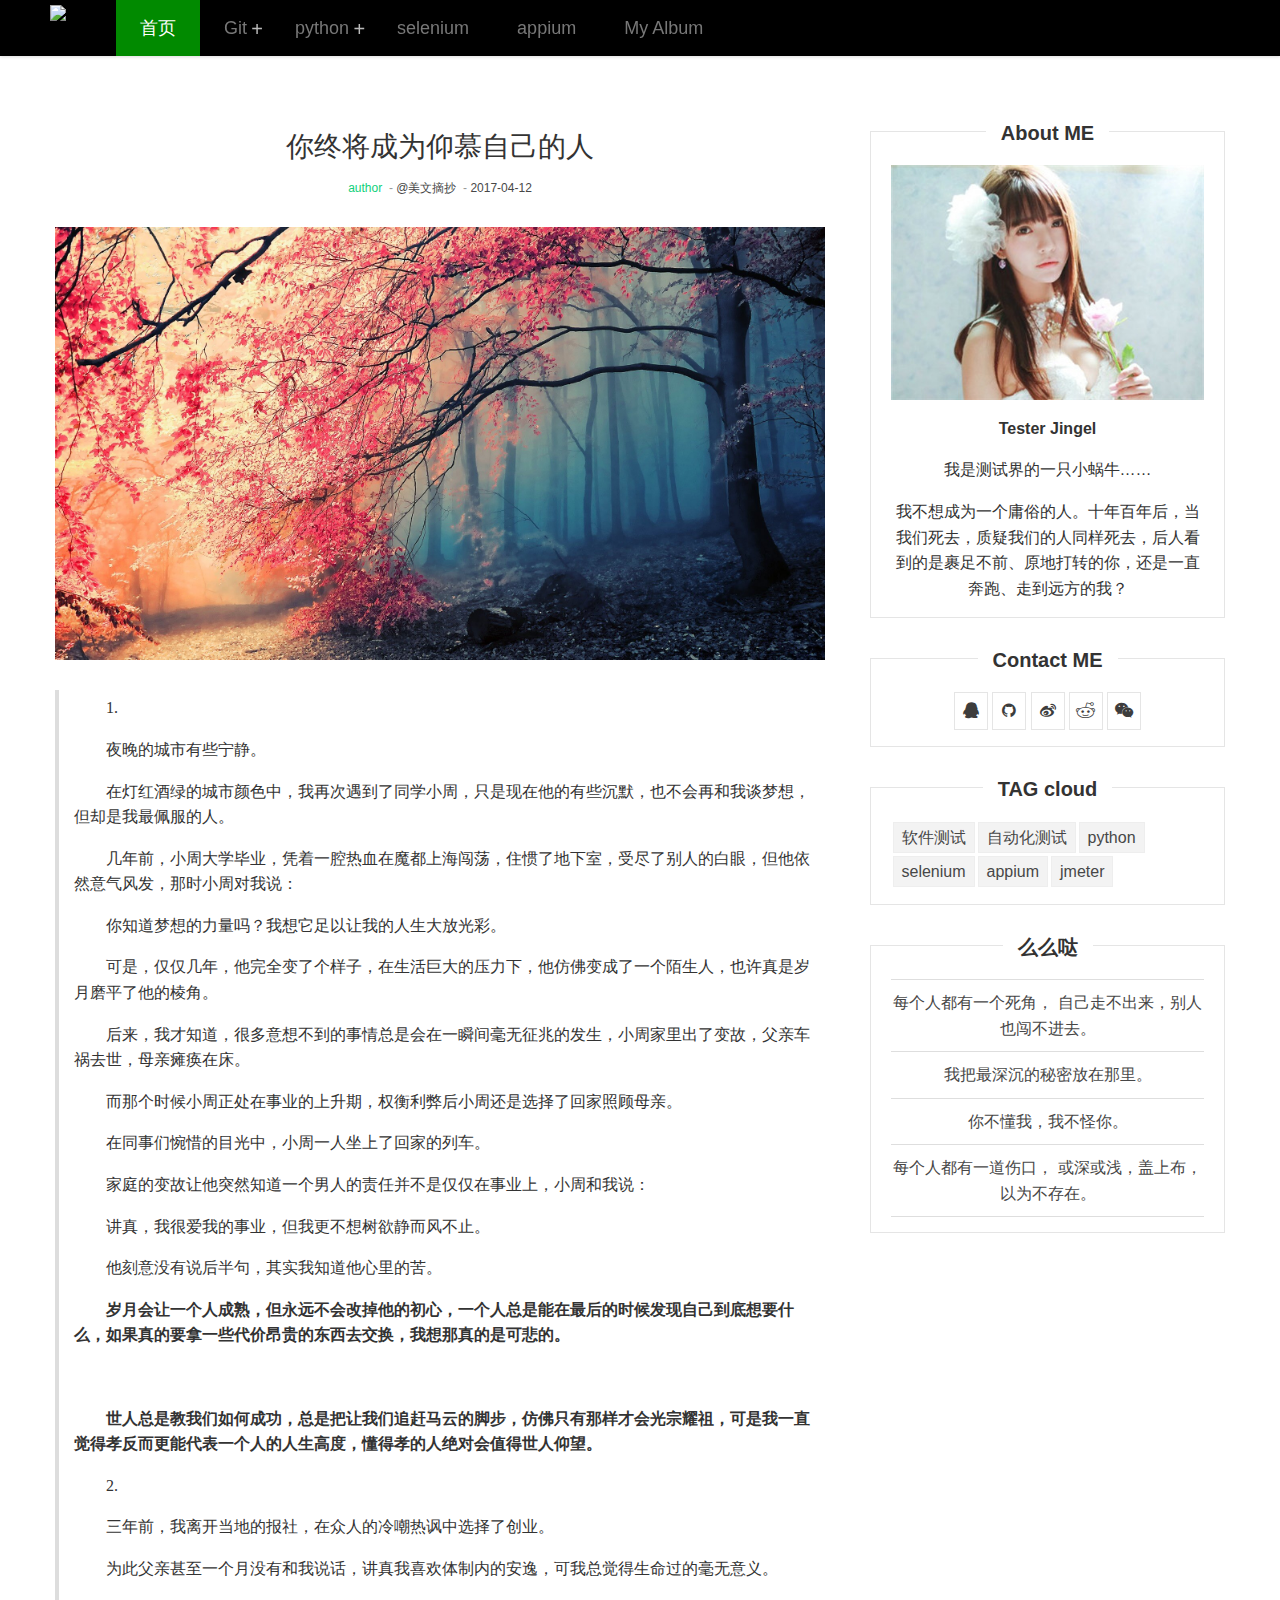
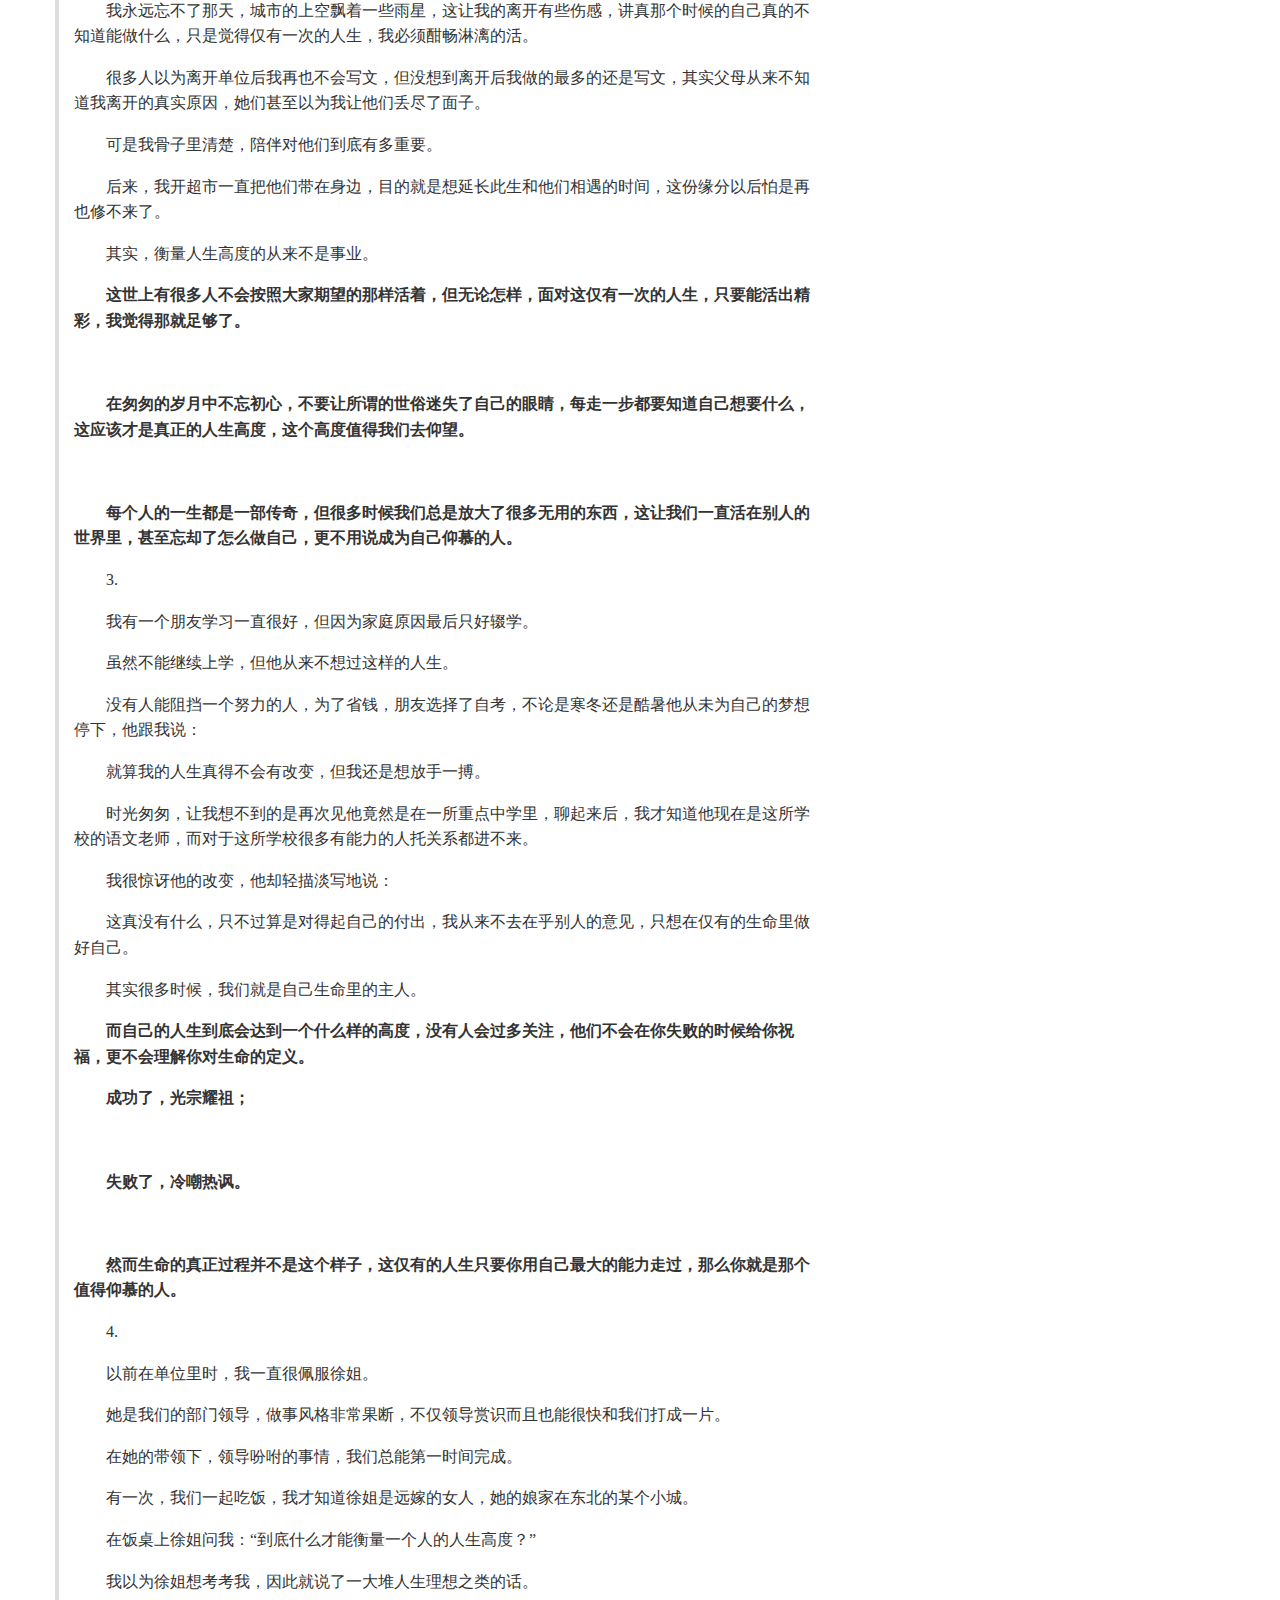
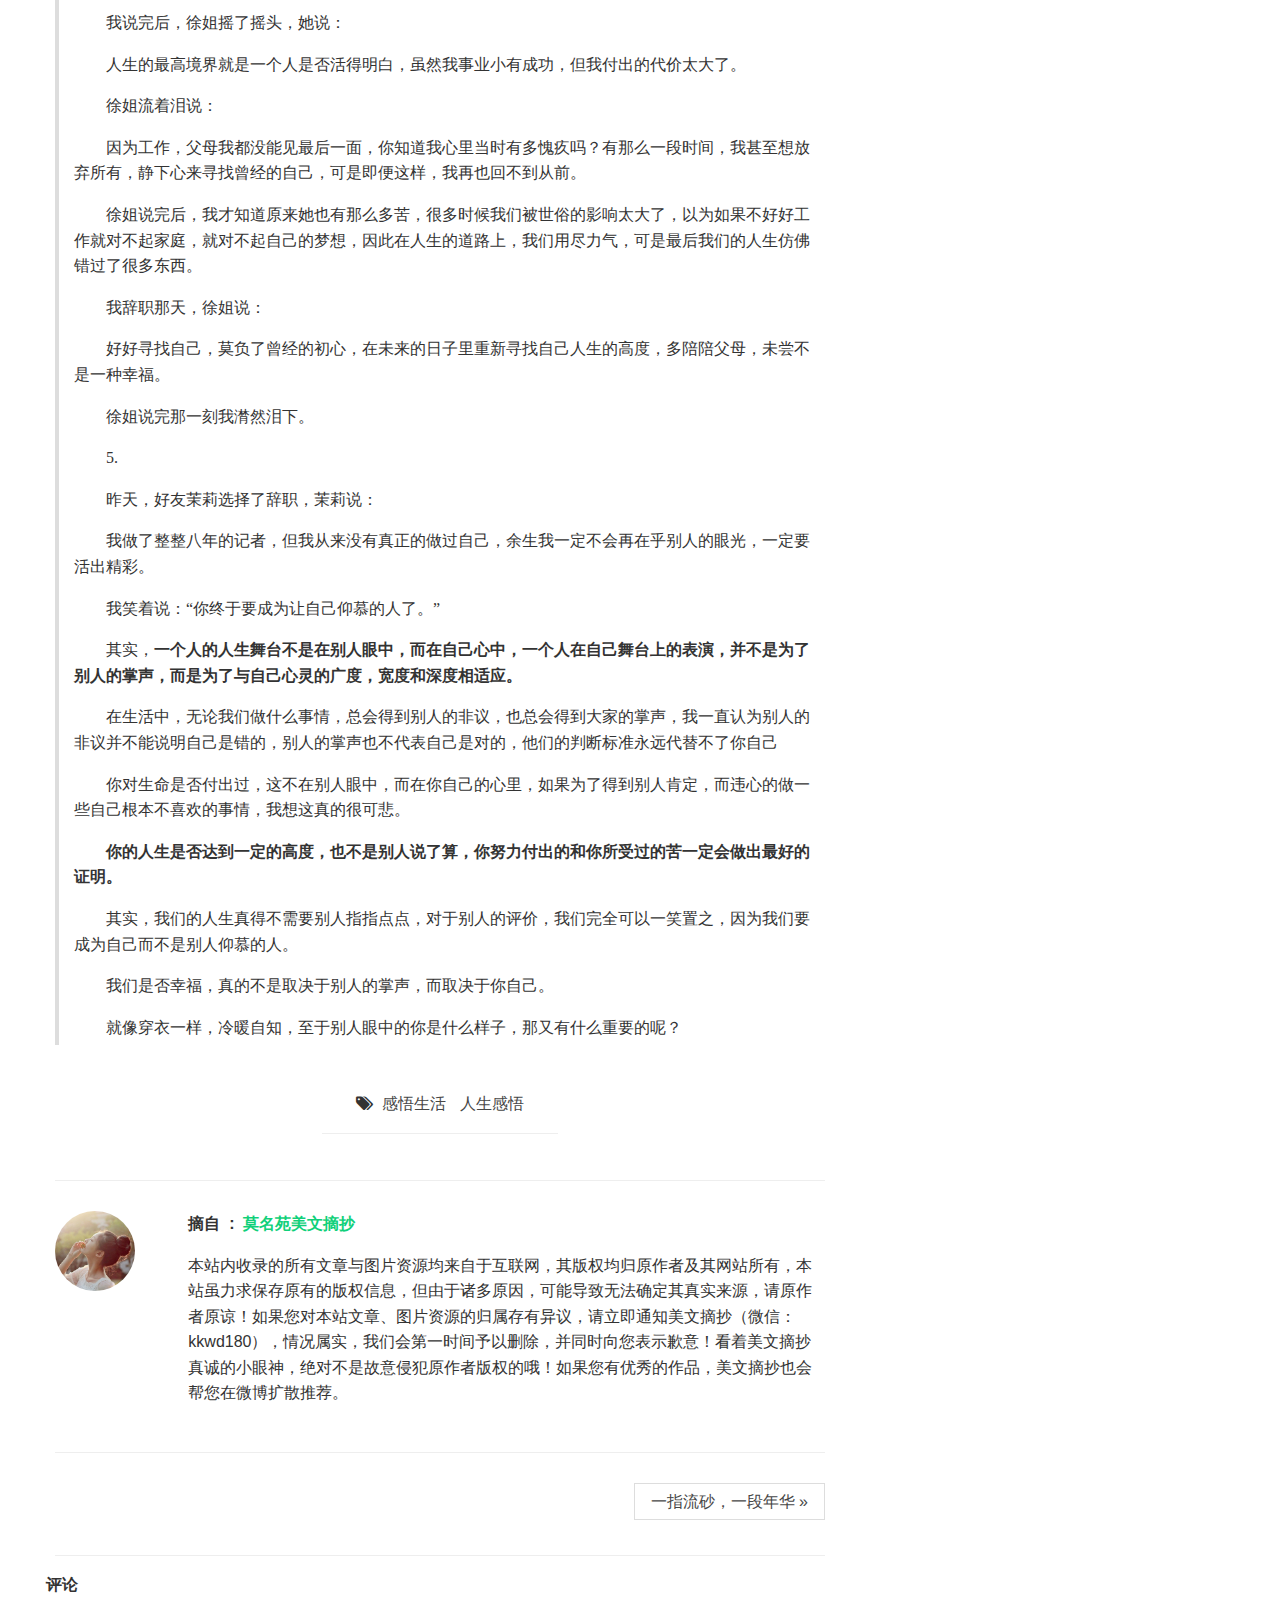
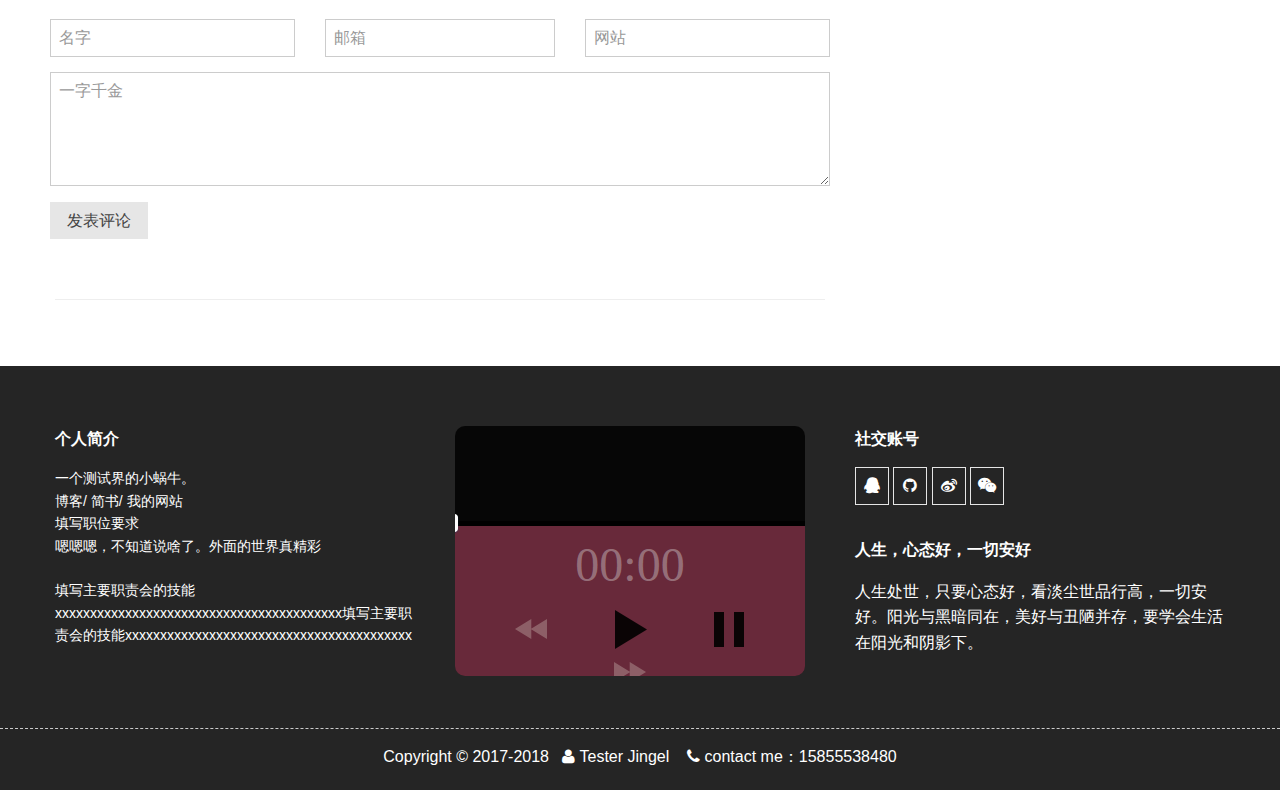
==== commit 453d892f: "add music" ====
--- a/banner1.html
+++ b/banner1.html
@@ -38,7 +38,7 @@
             <li>
                 <a href="#">Git</a>
                 <ul>
-                    <li><a href="lw-article.html">Git1</a></li>
+                    <li><a href="article.html">Git1</a></li>
                     <li><a href="#">Git2</a></li>
                     <li><a href="#">Git3</a></li>
                     <li><a href="#">Git4</a></li>
@@ -53,8 +53,8 @@
                     <li><a href="#">python4</a></li>
                 </ul>
             </li>
-            <li><a href="lw-article.html">selenium</a></li>
-            <li><a href="lw-article.html">appium</a></li>
+            <li><a href="article.html">selenium</a></li>
+            <li><a href="article.html">appium</a></li>
             <li><a href="lw-img.html">My Album</a></li>
         </ul>
     </div>
@@ -256,46 +256,45 @@
     </div>
 
     <div class="am-u-md-4 am-u-sm-12 blog-sidebar">
-        <div class="blog-sidebar-widget blog-bor">
-            <h2 class="blog-text-center blog-title"><span>About ME</span></h2>
-            <img src="i/f161.jpg" alt="about me" class="blog-entry-img" >
-            <p>妹纸</p>
-            <p>
-        我是妹子UI，中国首个开源 HTML5 跨屏前端框架
-        </p><p>我不想成为一个庸俗的人。十年百年后，当我们死去，质疑我们的人同样死去，后人看到的是裹足不前、原地打转的你，还是一直奔跑、走到远方的我？</p>
+            <div class="blog-sidebar-widget blog-bor">
+                <h2 class="blog-text-center blog-title"><span>About ME</span></h2>
+                <img src="i/f14.jpg" alt="about me" class="blog-entry-img" >
+                <p><b>Tester Jingel</b></p>
+                <p>
+            我是测试界的一只小蜗牛……
+            </p><p>我不想成为一个庸俗的人。十年百年后，当我们死去，质疑我们的人同样死去，后人看到的是裹足不前、原地打转的你，还是一直奔跑、走到远方的我？</p>
+            </div>
+            <div class="blog-sidebar-widget blog-bor">
+                <h2 class="blog-text-center blog-title"><span>Contact ME</span></h2>
+                <p>
+                    <a href=""><span class="am-icon-qq am-icon-fw am-primary blog-icon"></span></a>
+                    <a href=""><span class="am-icon-github am-icon-fw blog-icon"></span></a>
+                    <a href=""><span class="am-icon-weibo am-icon-fw blog-icon"></span></a>
+                    <a href=""><span class="am-icon-reddit am-icon-fw blog-icon"></span></a>
+                    <a href=""><span class="am-icon-weixin am-icon-fw blog-icon"></span></a>
+                </p>
+            </div>
+            <div class="blog-clear-margin blog-sidebar-widget blog-bor am-g ">
+                <h2 class="blog-title"><span>TAG cloud</span></h2>
+                <div class="am-u-sm-12 blog-clear-padding">
+                <a href="" class="blog-tag">软件测试</a>
+                <a href="" class="blog-tag">自动化测试</a>
+				<a href="" class="blog-tag">python</a>
+                <a href="" class="blog-tag">selenium</a>
+                <a href="" class="blog-tag">appium</a>
+                <a href="" class="blog-tag">jmeter</a>
+                </div>
+            </div>
+            <div class="blog-sidebar-widget blog-bor">
+                <h2 class="blog-title"><span>么么哒</span></h2>
+                <ul class="am-list">
+                    <li><a href="#">每个人都有一个死角， 自己走不出来，别人也闯不进去。</a></li>
+                    <li><a href="#">我把最深沉的秘密放在那里。</a></li>
+                    <li><a href="#">你不懂我，我不怪你。</a></li>
+                    <li><a href="#">每个人都有一道伤口， 或深或浅，盖上布，以为不存在。</a></li>
+                </ul>
+            </div>
         </div>
-        <div class="blog-sidebar-widget blog-bor">
-            <h2 class="blog-text-center blog-title"><span>Contact ME</span></h2>
-            <p>
-                <a href=""><span class="am-icon-qq am-icon-fw am-primary blog-icon"></span></a>
-                <a href=""><span class="am-icon-github am-icon-fw blog-icon"></span></a>
-                <a href=""><span class="am-icon-weibo am-icon-fw blog-icon"></span></a>
-                <a href=""><span class="am-icon-reddit am-icon-fw blog-icon"></span></a>
-                <a href=""><span class="am-icon-weixin am-icon-fw blog-icon"></span></a>
-            </p>
-        </div>
-        <div class="blog-clear-margin blog-sidebar-widget blog-bor am-g ">
-            <h2 class="blog-title"><span>TAG cloud</span></h2>
-            <div class="am-u-sm-12 blog-clear-padding">
-            <a href="" class="blog-tag">amaze</a>
-            <a href="" class="blog-tag">妹纸 UI</a>
-            <a href="" class="blog-tag">HTML5</a>
-            <a href="" class="blog-tag">这是标签</a>
-            <a href="" class="blog-tag">Impossible</a>
-            <a href="" class="blog-tag">开源前端框架</a>
-            </div>
-        </div>
-        <div class="blog-sidebar-widget blog-bor">
-            <h2 class="blog-title"><span>么么哒</span></h2>
-            <ul class="am-list">
-                <li><a href="#">每个人都有一个死角， 自己走不出来，别人也闯不进去。</a></li>
-                <li><a href="#">我把最深沉的秘密放在那里。</a></li>
-                <li><a href="#">你不懂我，我不怪你。</a></li>
-                <li><a href="#">每个人都有一道伤口， 或深或浅，盖上布，以为不存在。</a></li>
-            </ul>
-        </div>
-      
-    </div>
 </div>
 <!-- content end -->
 
@@ -305,8 +304,11 @@
         <div class="am-g am-g-fixed blog-fixed am-u-sm-centered blog-footer-padding">
             <div class="am-u-sm-12 am-u-md-4- am-u-lg-4">
                 <h3>个人简介</h3>
-                <p class="am-text-sm">这是一个使用amazeUI做的简单的前端模板。<br> 博客/ 资讯类 前端模板 <br> 支持响应式，多种布局，包括主页、文章页、媒体页、分类页等<br>嗯嗯嗯，不知道说啥了。外面的世界真精彩<br><br>
-                Amaze UI 使用 MIT 许可证发布，用户可以自由使用、复制、修改、合并、出版发行、散布、再授权及贩售 Amaze UI 及其副本。</p>
+                <p class="am-text-sm">一个测试界的小蜗牛。<br> 博客/ 简书/ 我的网站 <br> 填写职位要求<br>嗯嗯嗯，不知道说啥了。外面的世界真精彩<br><br>
+                填写主要职责会的技能xxxxxxxxxxxxxxxxxxxxxxxxxxxxxxxxxxxxxxxxx填写主要职责会的技能xxxxxxxxxxxxxxxxxxxxxxxxxxxxxxxxxxxxxxxxx</p>
+            </div>
+			<div class="am-u-sm-12 am-u-md-4- am-u-lg-4 " >
+				<iframe src="./music/music.html" width=100% scrolling="no" frameborder="0" height="250px"></iframe>
             </div>
             <div class="am-u-sm-12 am-u-md-4- am-u-lg-4">
                 <h3>社交账号</h3>
@@ -319,21 +321,9 @@
                 <h3>人生，心态好，一切安好</h3>
                 <p>人生处世，只要心态好，看淡尘世品行高，一切安好。阳光与黑暗同在，美好与丑陋并存，要学会生活在阳光和阴影下。</p>          
             </div>
-            <div class="am-u-sm-12 am-u-md-4- am-u-lg-4">
-                  <h1>友情链接</h1>
-                 <h3>Heroes</h3>
-                <p>
-                    <ul>
-                        <li>jQuery</li>
-                        <li>Zepto.js</li>
-                        <li>Seajs</li>
-                        <li>LESS</li>
-                        <li>...</li>
-                    </ul>
-                </p>
-            </div>
+            
         </div>    
-        <hr data-am-widget="divider" style="" class="am-divider am-divider-dashed" />
+        <hr data-am-widget="divider" style="" class="am-divider am-divider-dashed" /> 
         <div class="blog-text-center">Copyright © 2017-2018 &nbsp;
             <span class="am-icon-user"></span> Tester Jingel &nbsp;  
             &nbsp;<span class="am-icon-phone"></span>  contact me：15855538480</div>    
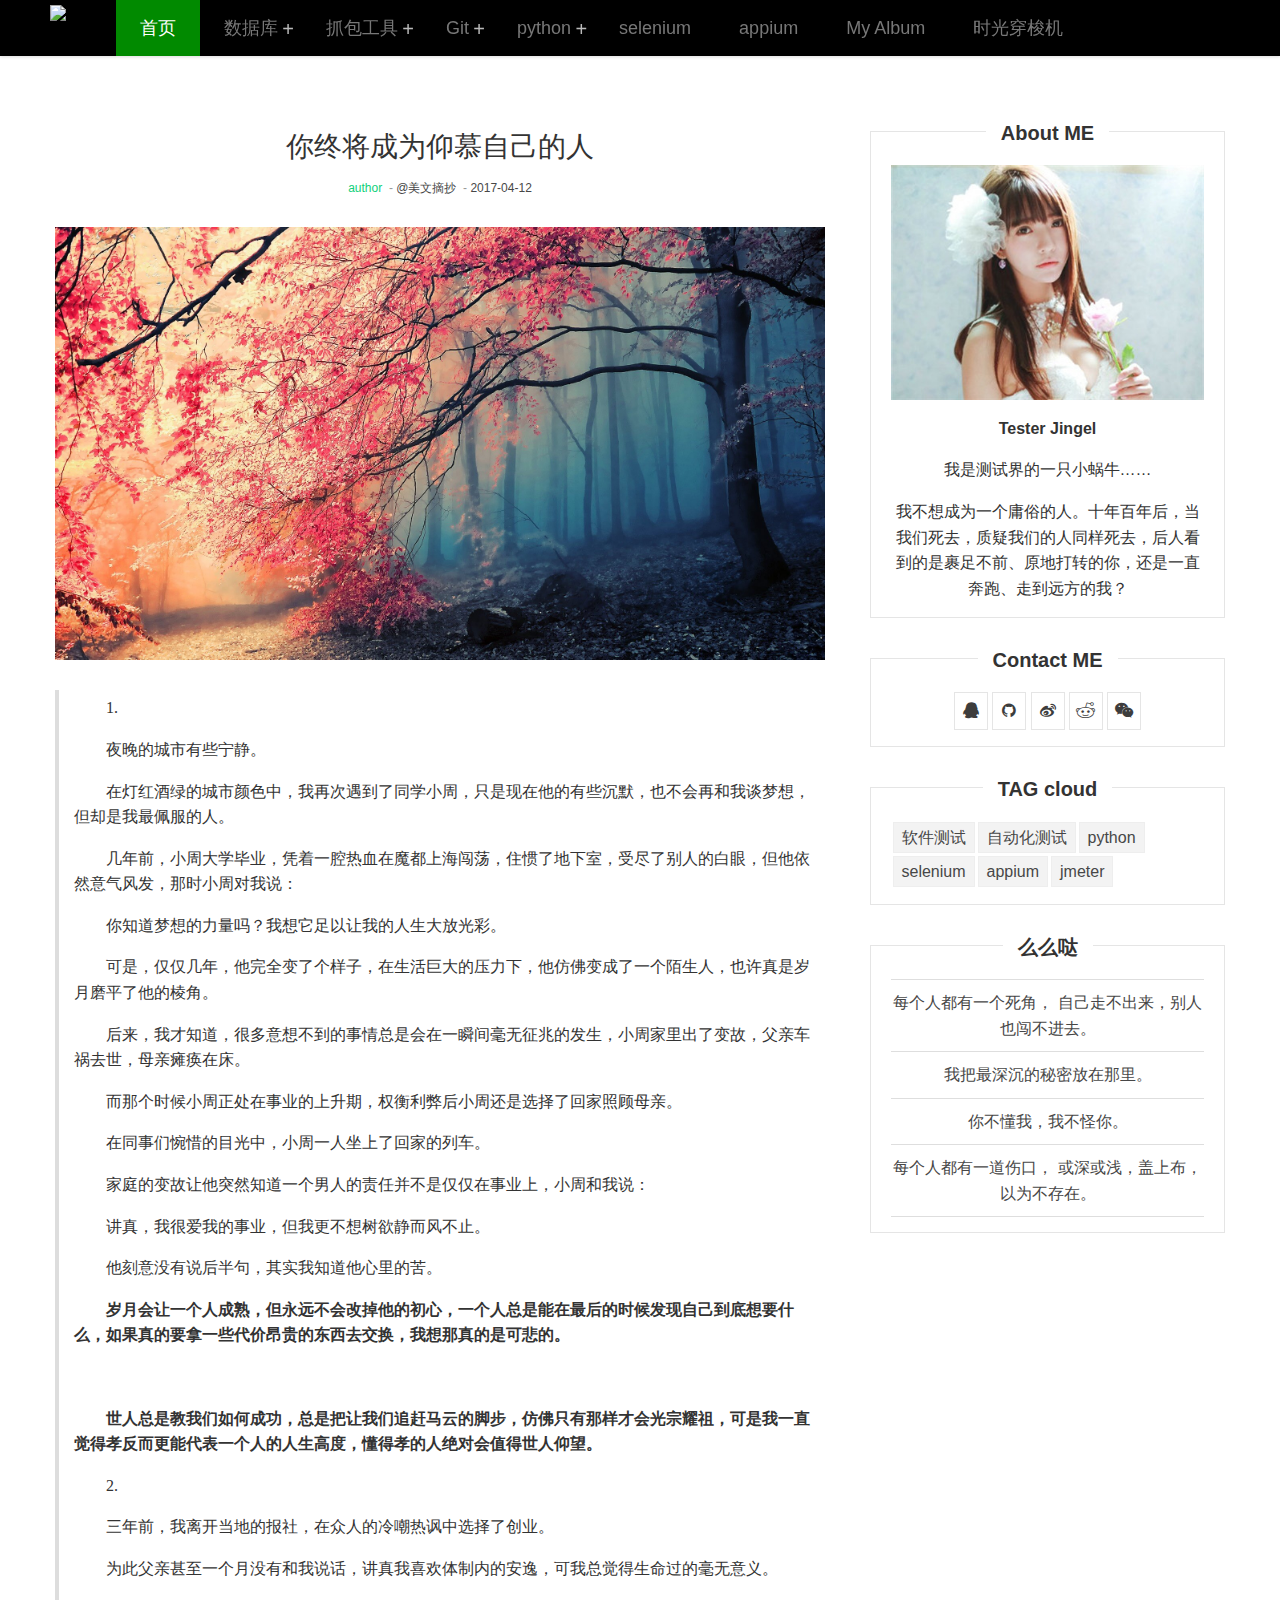
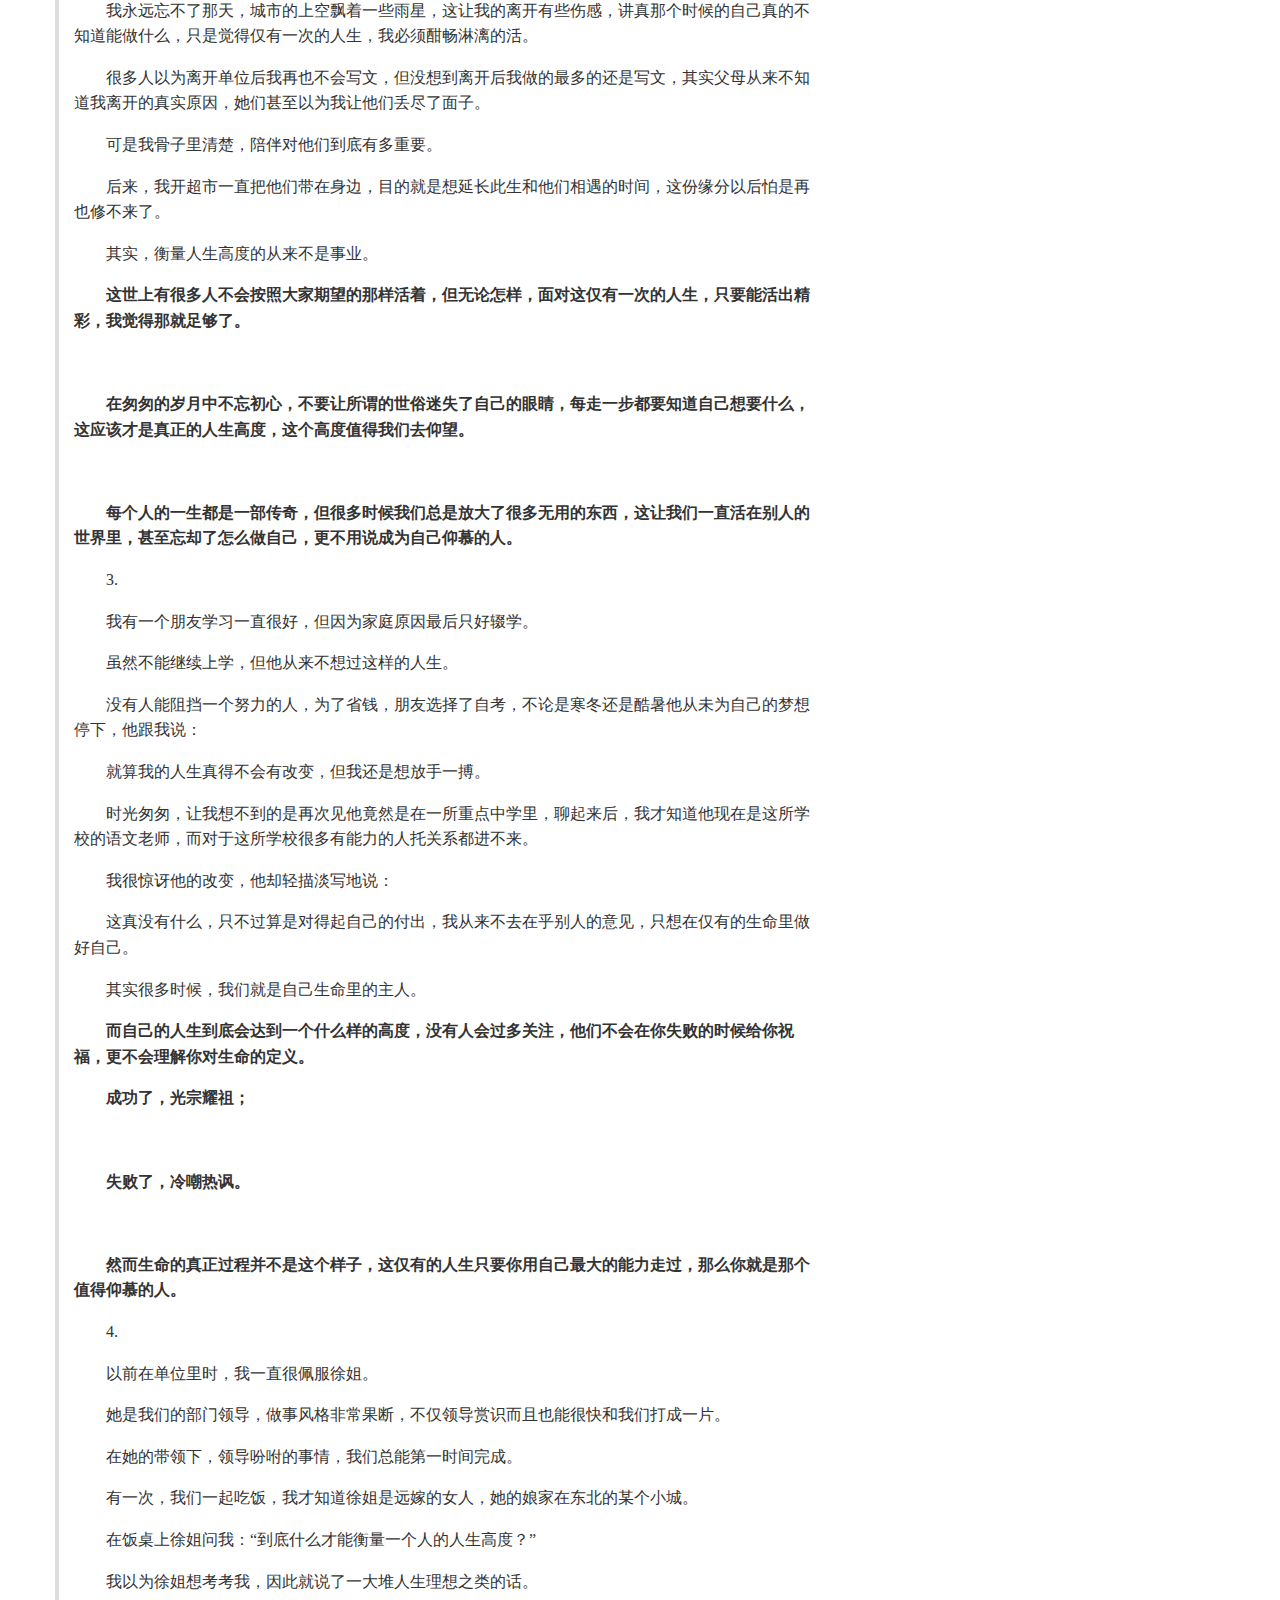
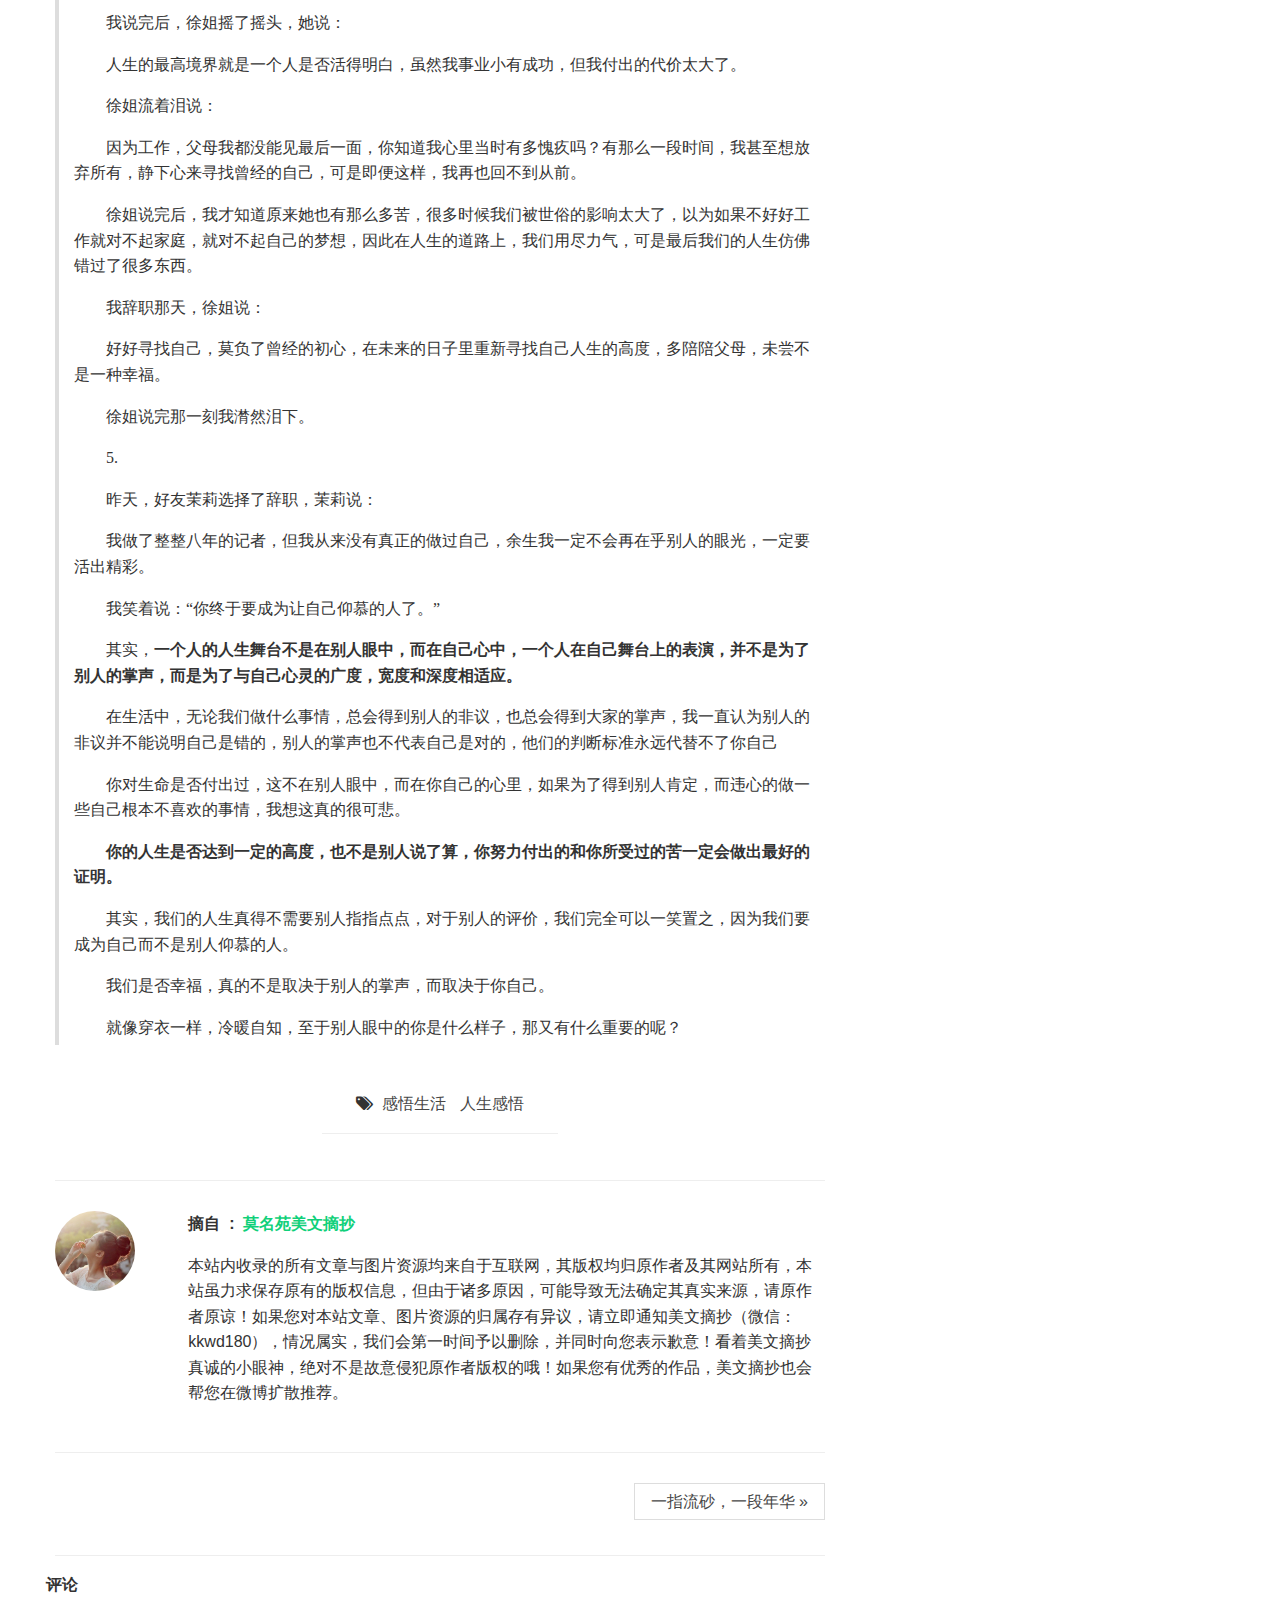
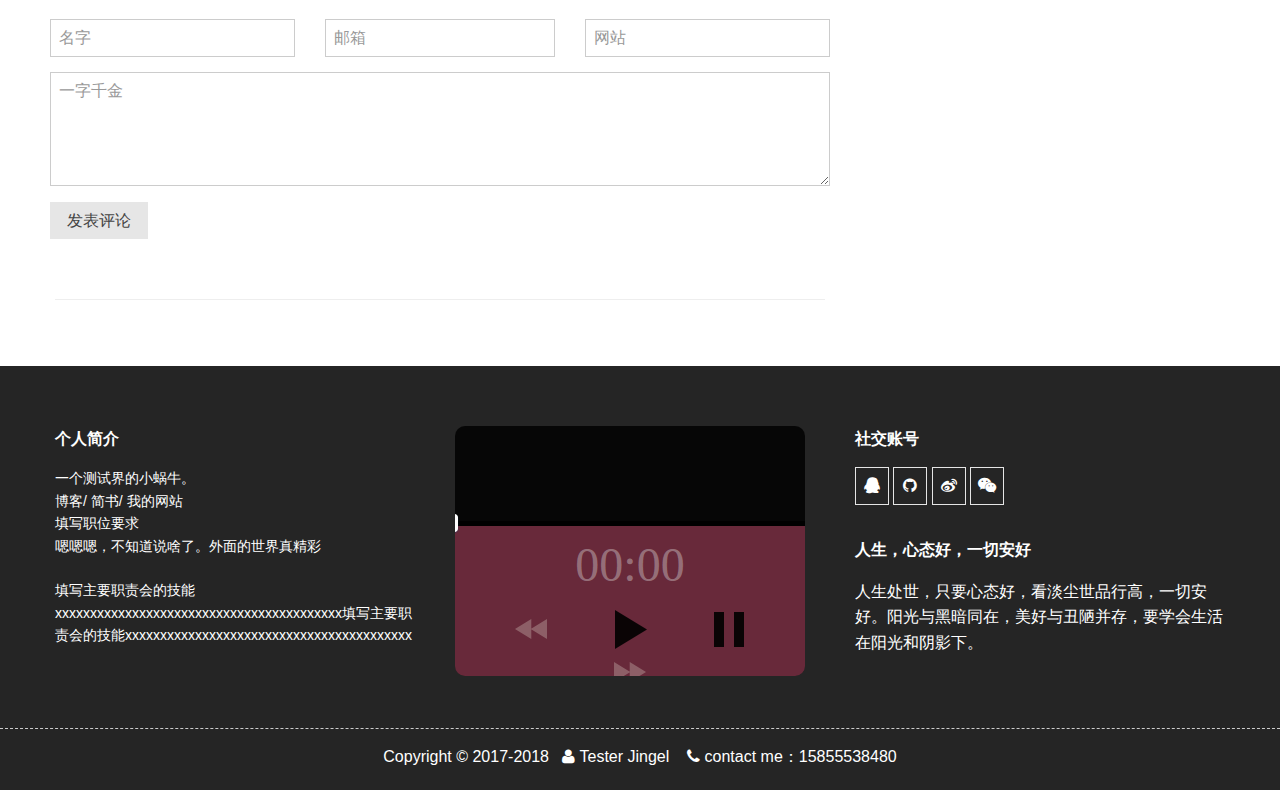
==== commit 56582882: "change name and add timeline" ====
--- a/banner1.html
+++ b/banner1.html
@@ -27,13 +27,28 @@
     <!-- 导航条  -->
     <div class="am-topbar-fixed-top">
         <ul class="venus-menu">
-          <a href="lw-index.html">
+            <a href="index.html">
             <li class="am-show-lg-only" style="padding-right: 50px">
-                <img  style="padding-left: 50px;padding-top: 5px" src="http://www.easyicon.net/api/resizeApi.php?id=1139179&size=48">
-            </li>
-          </a>
+                <img style="padding-left: 50px;padding-top: 5px" src="http://www.easyicon.net/api/resizeApi.php?id=1139179&size=48" />
+            </li></a>
             <li class="active">
-                <a href="lw-index.html">首页</a>
+                <a href="index.html">首页</a>
+            </li>
+       <li>
+                <a href="#">数据库</a>
+                <ul>
+                    <li><a href="mysql.html">mysql</a></li>
+                    <li><a href="#">mongodb</a></li>
+                    <li><a href="#">sql-server</a></li>
+                </ul>
+            </li>
+            <li>
+                <a href="#">抓包工具</a>
+                <ul>
+                    <li><a href="mysql.html">fiddler</a></li>
+                    <li><a href="#">mongodb</a></li>
+                    <li><a href="#">sql-server</a></li>
+                </ul>
             </li>
             <li>
                 <a href="#">Git</a>
@@ -53,9 +68,10 @@
                     <li><a href="#">python4</a></li>
                 </ul>
             </li>
-            <li><a href="article.html">selenium</a></li>
-            <li><a href="article.html">appium</a></li>
-            <li><a href="lw-img.html">My Album</a></li>
+            <li><a href="selenium.html">selenium</a></li>
+            <li><a href="appium.html">appium</a></li>
+            <li><a href="img.html">My Album</a></li>
+            <li><a href="timeline\index.html">时光穿梭机</a></li>
         </ul>
     </div>
 <!-- nav end -->
